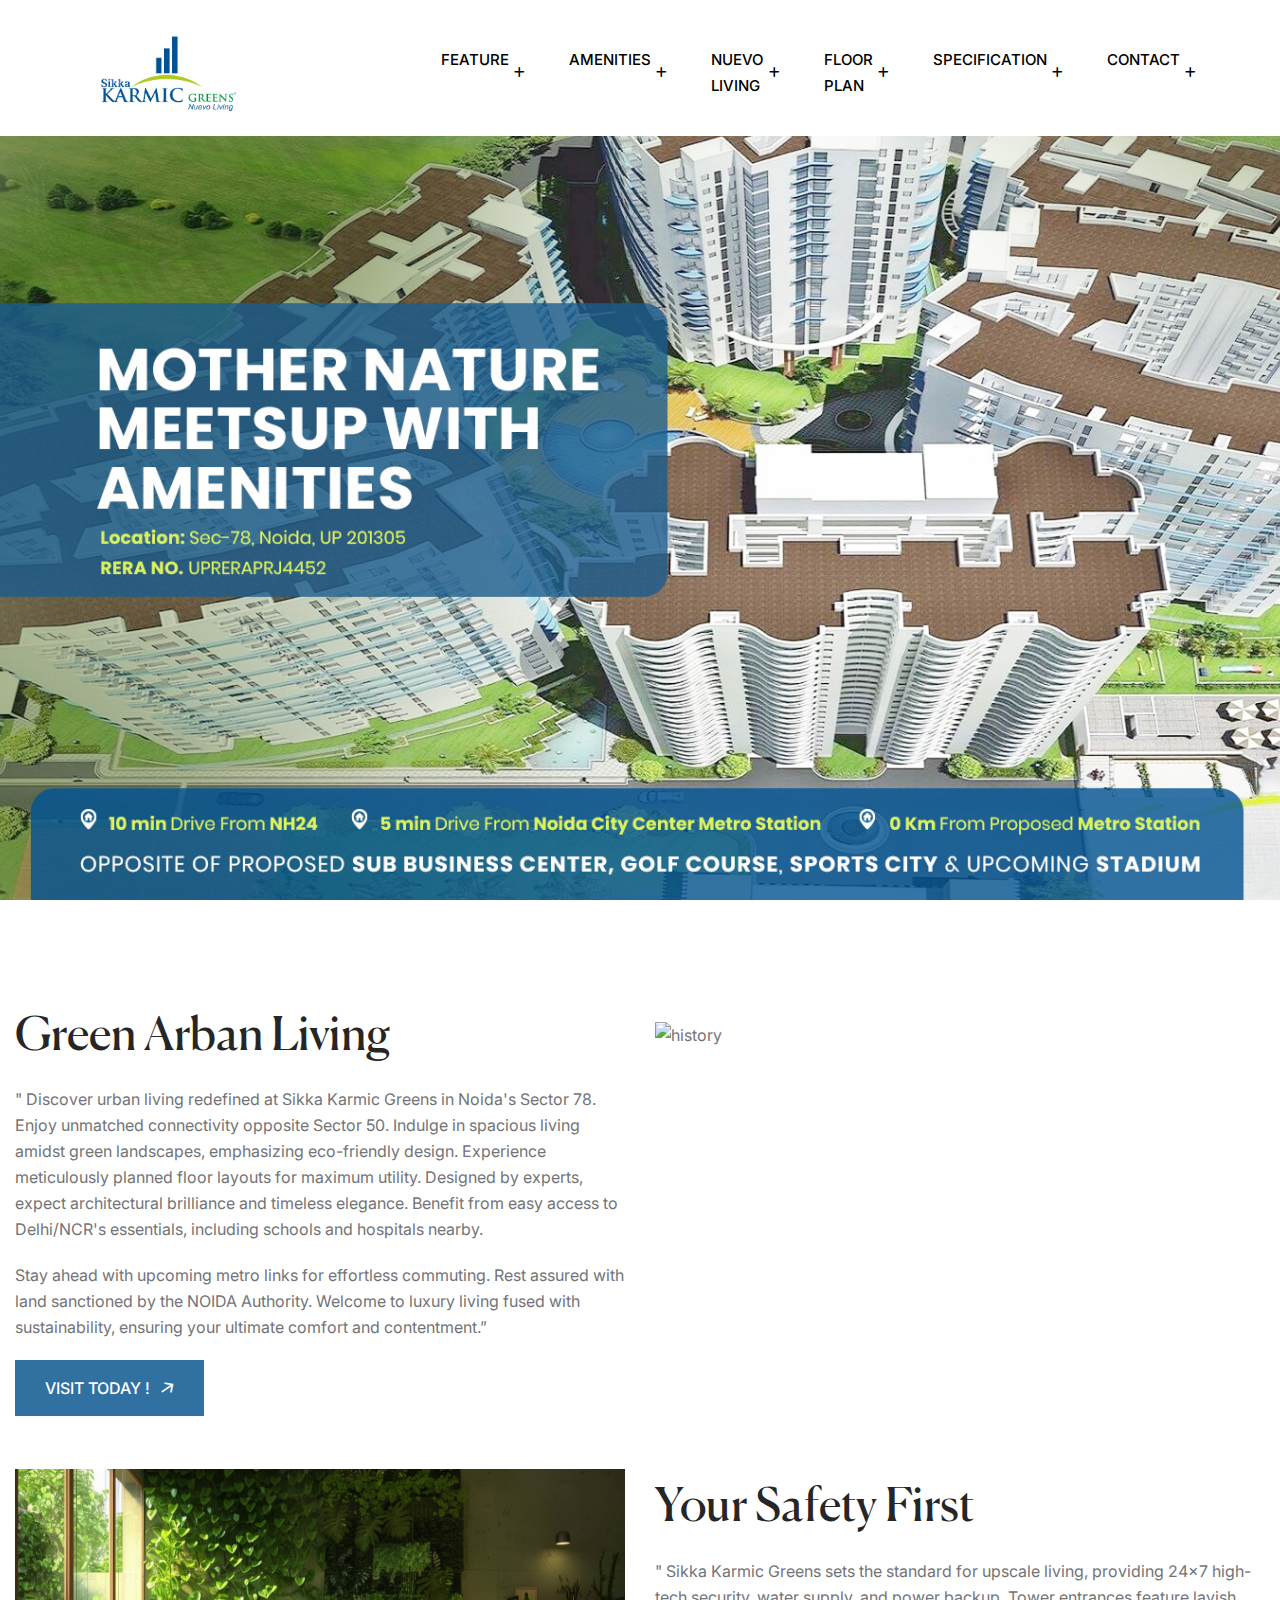
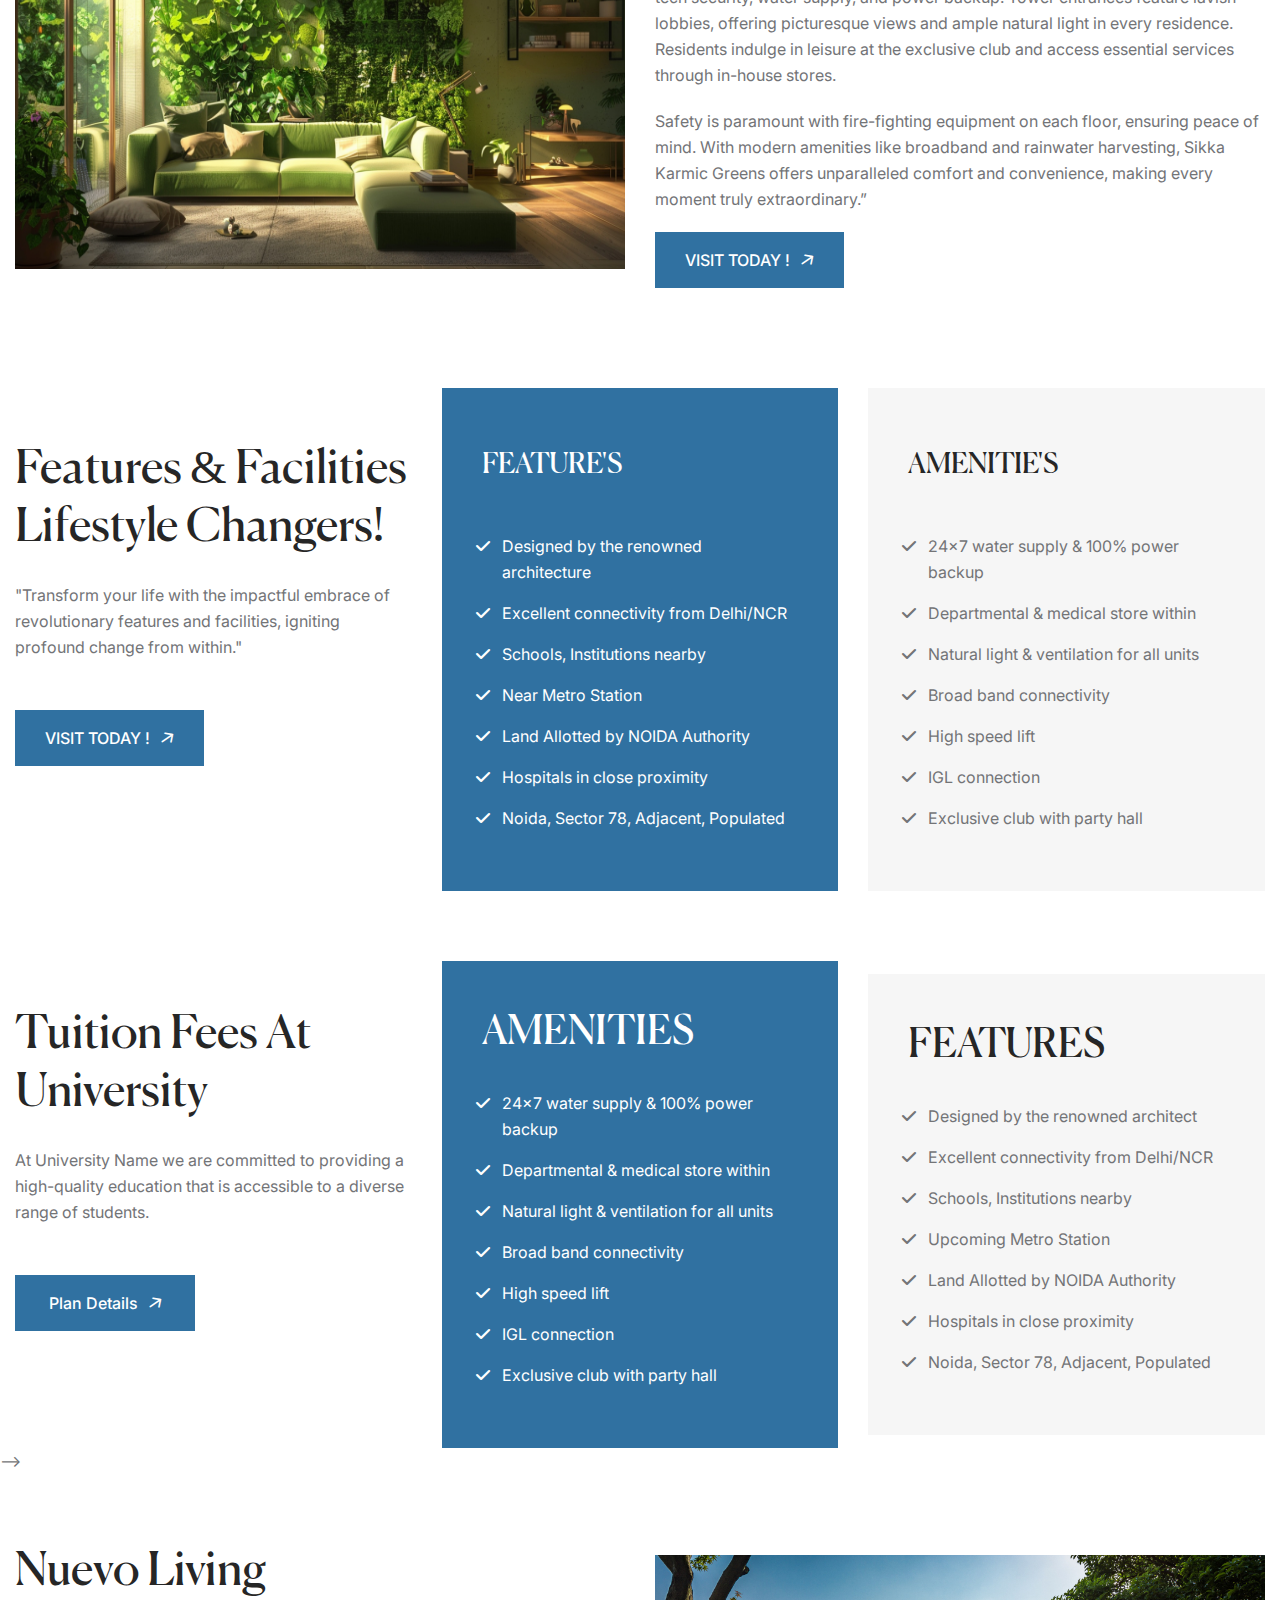
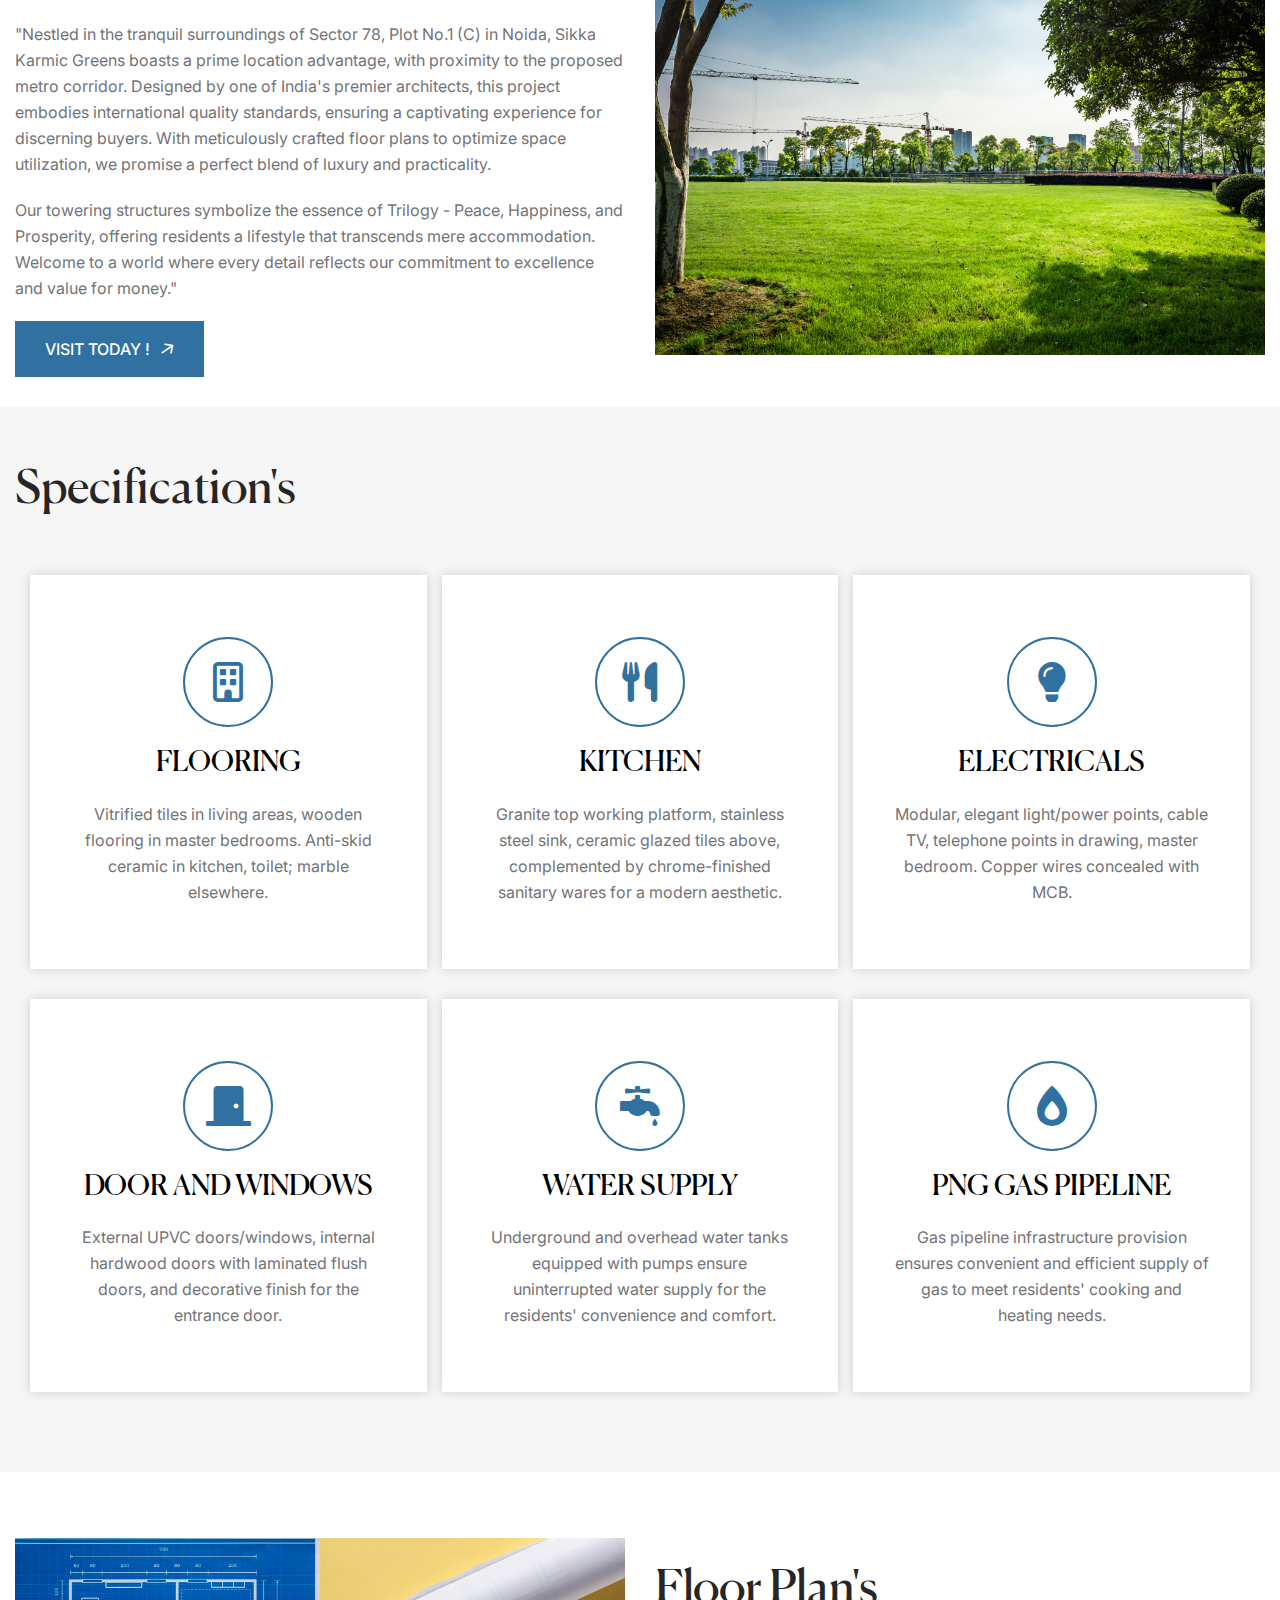
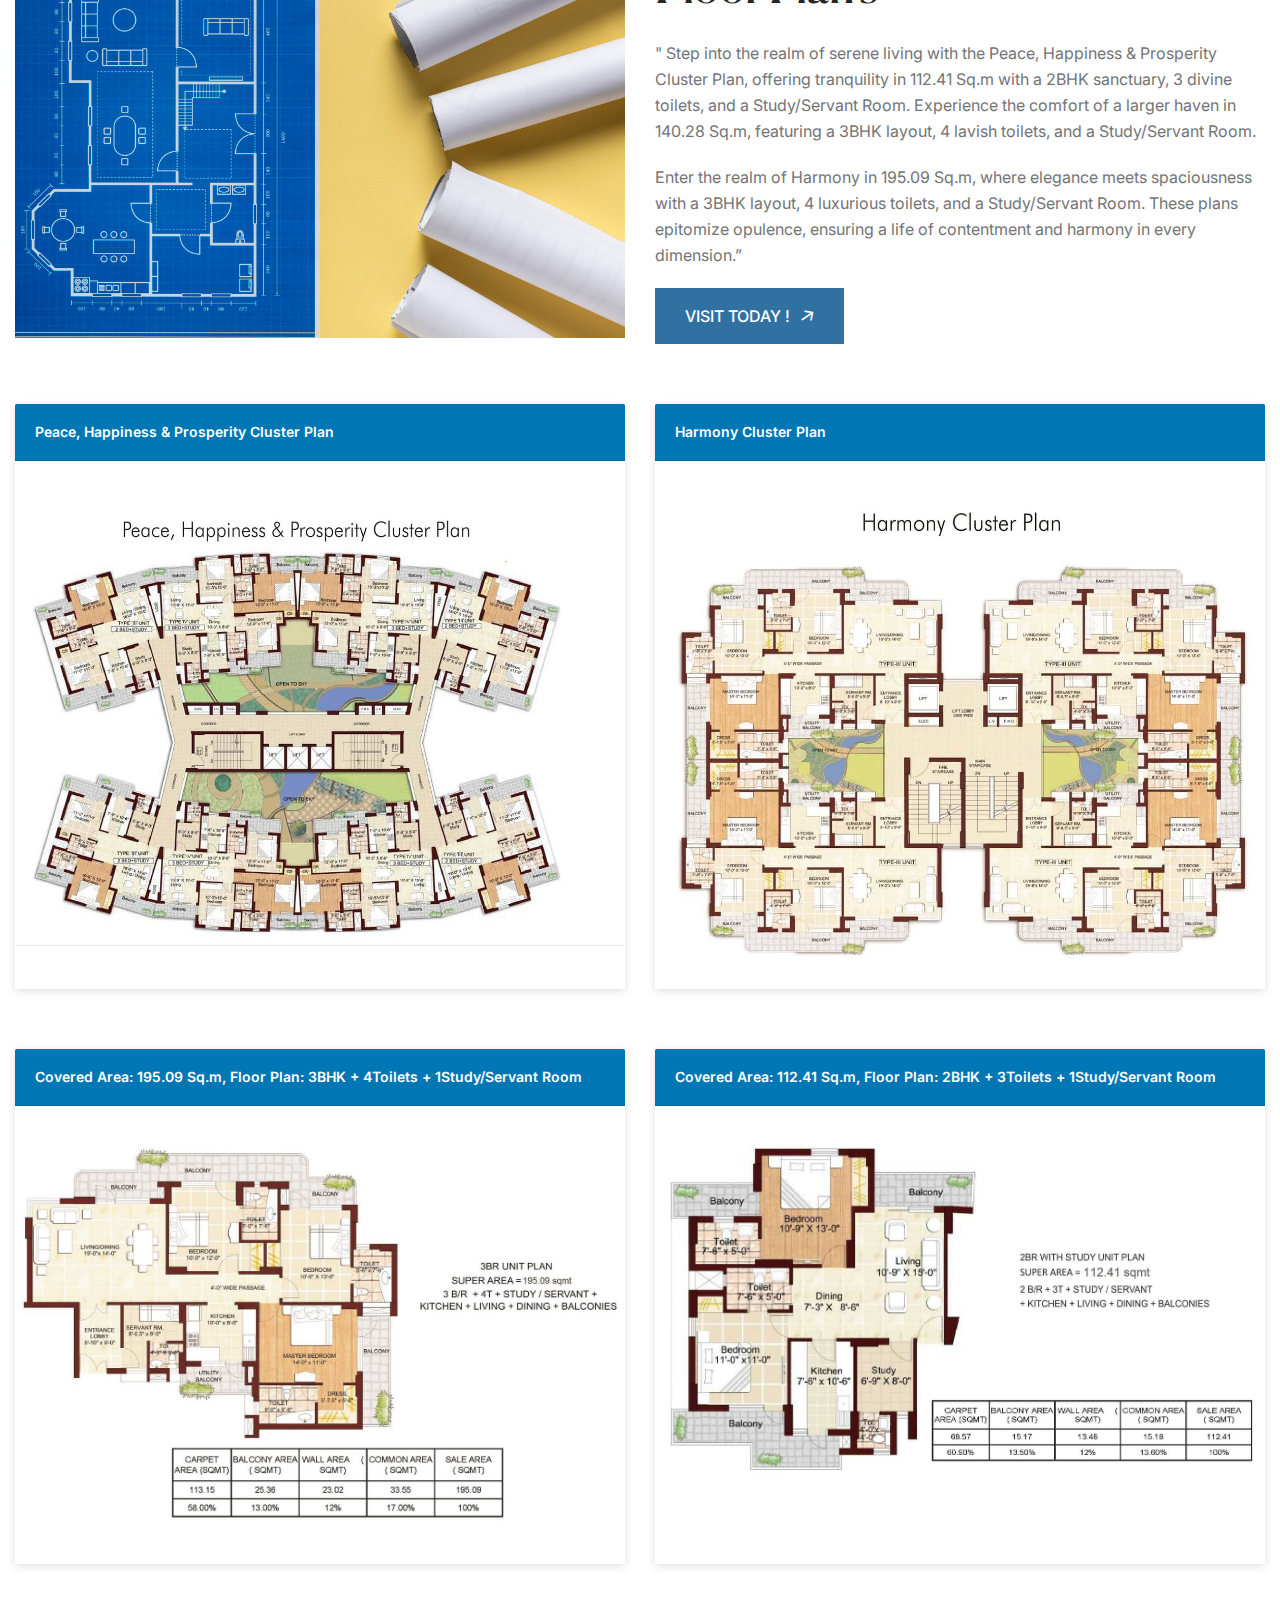
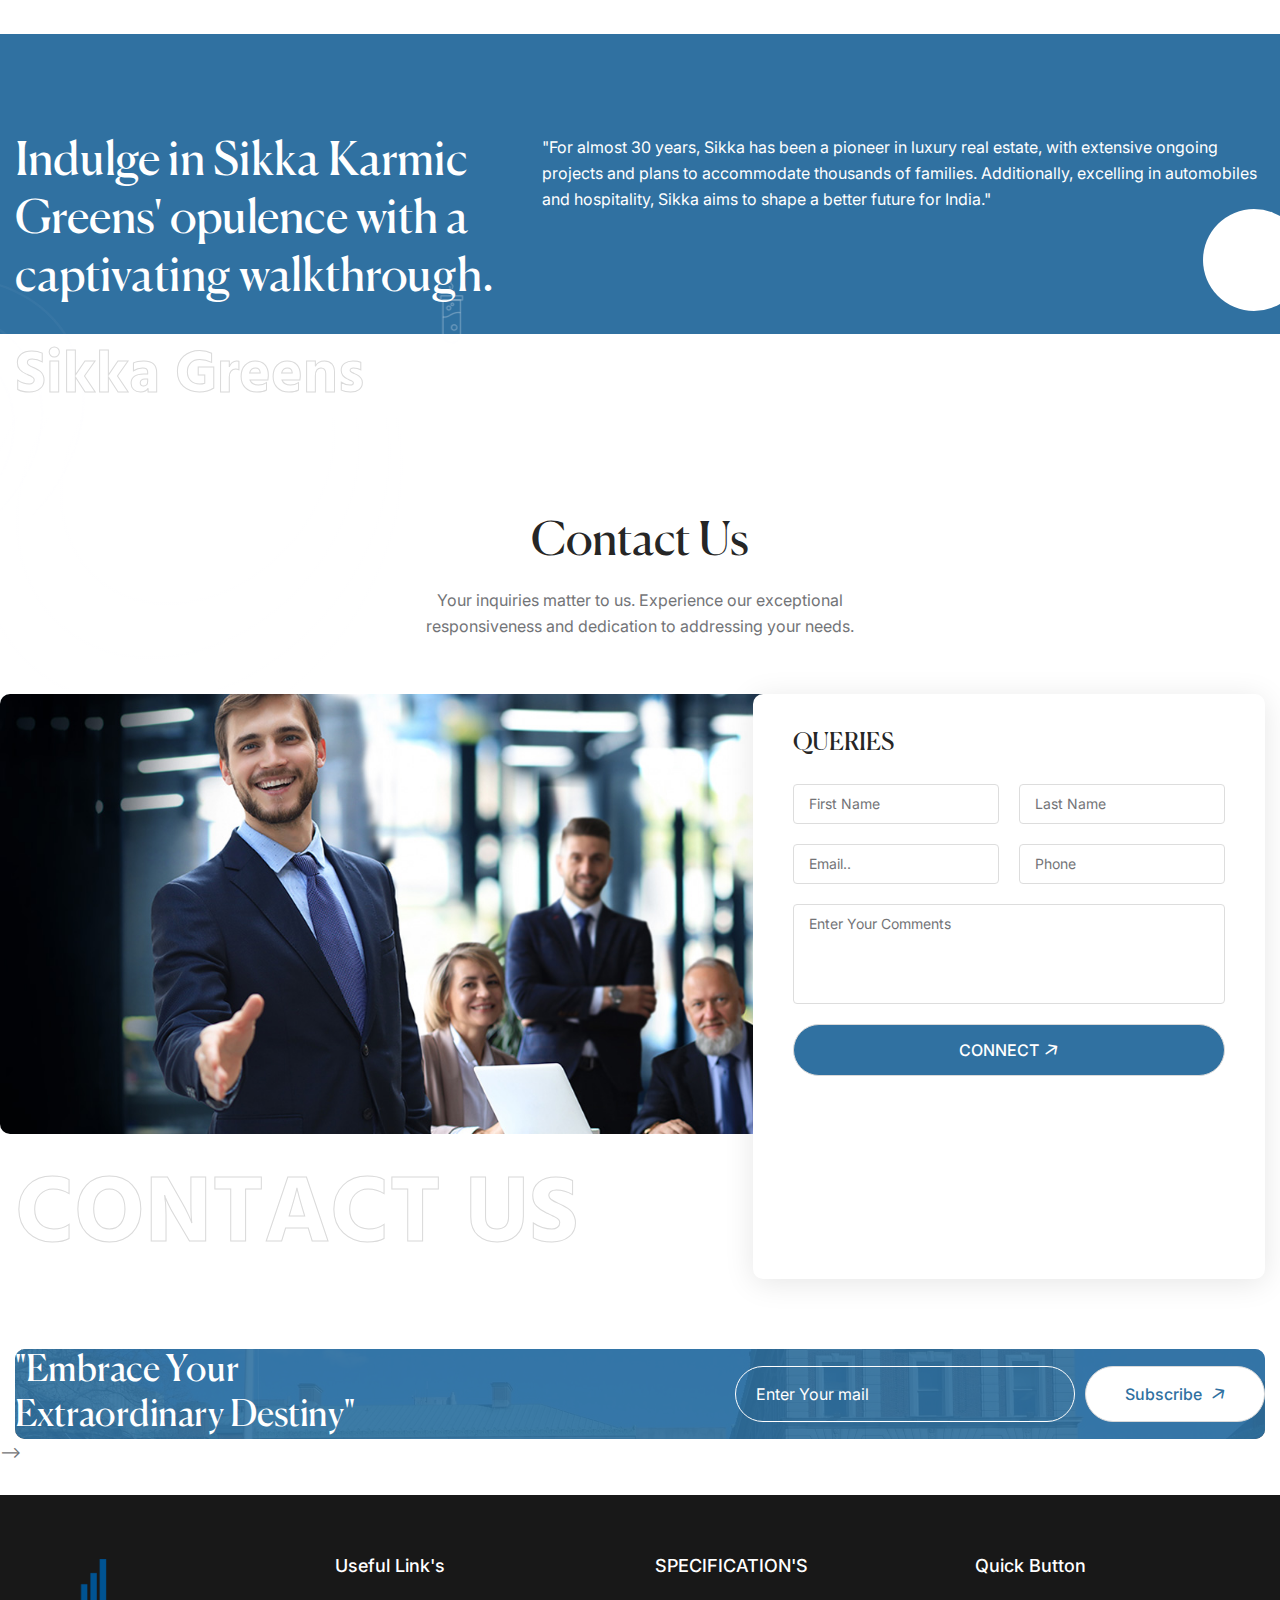
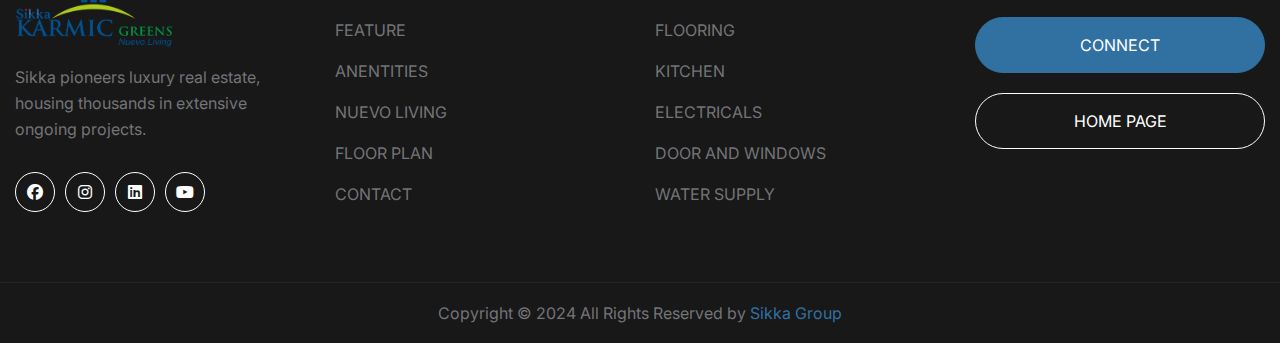
==== index.html @ 8d76ef1c "final" ====
<!DOCTYPE html>
<html lang="en">

<head>
    <meta charset="UTF-8">
    <meta name="viewport" content="width=device-width, initial-scale=1.0">
    <title>Sikka Karmic Group</title>
    <link rel="shortcut icon" type="image/x-icon" href="assets/logo-karmic1-V2.png">
    <!-- animate css -->
    <link rel="stylesheet" href="assets/css/plugins/animate.min.css">
    <!-- fontawesome 6.4.2 -->
    <link rel="stylesheet" href="assets/css/plugins/fontawesome.min.css">
    <!-- bootstrap min css -->
    <link rel="stylesheet" href="assets/css/vendor/bootstrap.min.css">
    <!-- swiper Css 10.2.0 -->
    <link rel="stylesheet" href="assets/css/plugins/swiper.min.css">
    <!-- Bootstrap 5.0.2 -->
    <link rel="stylesheet" href="assets/css/vendor/magnific-popup.css">
    <!-- metismenu scss -->
    <link rel="stylesheet" href="assets/css/vendor/metismenu.css">
    <!-- nice select js -->
    <link rel="stylesheet" href="assets/css/plugins/nice-select.css">
    <link rel="stylesheet" href="assets/css/plugins/jquery-ui.css">
    <!-- custom style css -->
    <link rel="stylesheet" href="assets/css/style.css">
    <link rel="stylesheet" href="https://cdnjs.cloudflare.com/ajax/libs/animate.css/4.1.1/animate.min.css" />
    <script type="text/javascript" src="https://cdn.jsdelivr.net/npm/@emailjs/browser@4/dist/email.min.js">
    </script>
    <script src="https://cdn.emailjs.com/dist/email.min.js"></script>
    <link rel="stylesheet" href="https://cdnjs.cloudflare.com/ajax/libs/font-awesome/5.15.2/css/all.min.css">
</head>

<body class="page">

    <!-- header area start -->
    <header class="header header__sticky v__1">

        <div class="container-fluid">
            <div class="row">
                <div class="col-xl-12">
                    <div class="header__wrapper">
                        <div class="header__logo">
                            <a href="index.html" class="header__logo--link">
                                <img src="assets/logo-karmic1-V2.png" class="navbimages" alt="">
                            </a>
                        </div>
                        <div class="header__menu">
                            <div class="navigation">
                                <nav class="navigation__menu">
                                    <ul>

                                        <li class="navigation__menu--item has-child has-arrow">
                                            <a href="#Feature" class="navigation__menu--item__link">FEATURE</a>

                                        </li>
                                        <li class="navigation__menu--item has-child has-arrow">
                                            <a href="#AMENITIES" class="navigation__menu--item__link">AMENITIES</a>

                                        </li>
                                        <li class="navigation__menu--item has-child has-arrow">
                                            <a href="#NUEVO" class="navigation__menu--item__link">NUEVO LIVING</a>

                                        </li>
                                        <li class="navigation__menu--item has-child has-arrow">
                                            <a href="#Floor" class="navigation__menu--item__link">FLOOR PLAN</a>

                                        </li>
                                        <li class="navigation__menu--item has-child has-arrow">
                                            <a href="#SPECIFICATION"
                                                class="navigation__menu--item__link">SPECIFICATION</a>

                                        </li>

                                        <li class="navigation__menu--item  has-child has-arrow">
                                            <a href="#contact" class="navigation__menu--item__link">CONTACT</a>
                                        </li>
                                    </ul>
                                </nav>
                            </div>
                        </div>
                        <div class="header__right">
                            <div class="header__right--item">
                                <div id="menu-btn" class="menu__trigger">
                                    <img src="assets/icon/bar__line.svg" alt="bar">
                                </div>
                            </div>
                        </div>
                    </div>
                </div>
            </div>
        </div>
    </header>

    <div class="banner_image">

    </div>
    <div class="banner_imagemobile">

    </div>


    <div class="rts-history mt-5 pt-5 " id="Feature">
        <div class="container">
            <div class="row g-5 mt-5 histru justify-content-md-center justify-content-start align-items-center">
                <div class="col-lg-6 col-md-11">
                    <div class="rts-history-section">
                        <h2 class="rts__section--title  mb--20 gsy"> Green Arban Living</h2>
                        <p>
                            "
                            Discover urban living redefined at Sikka Karmic Greens in Noida's Sector 78. Enjoy unmatched
                            connectivity opposite Sector 50. Indulge in spacious living amidst green landscapes,
                            emphasizing eco-friendly design. Experience meticulously planned floor layouts for maximum
                            utility. Designed by experts, expect architectural brilliance and timeless elegance. Benefit
                            from easy access to Delhi/NCR's essentials, including schools and hospitals nearby.

                            <span class="d-block mb--20"></span>
                            Stay ahead with upcoming metro links for effortless commuting. Rest assured with land
                            sanctioned by the NOIDA Authority. Welcome to luxury living fused with sustainability,
                            ensuring your ultimate comfort and contentment.”
                        </p>
                        <div class=" plunow"><a href="#contact" class="snch rts-theme-btn btn-arrow">VISIT TODAY !
                                <span><i class="fa-regular fa-arrow-right"></i></span>
                            </a>
                        </div>
                    </div>
                </div>
                <div class="col-lg-6 col-md-11">
                    <div class="rts-history-image">
                        <img src="assets/eco-city.jpg" alt="history">
                    </div>

                </div>
            </div>
        </div>
    </div>


    <div class="rts-history mt-5" id="AMENITIES">
        <div class="container">
            <div class="row g-5 justify-content-md-center justify-content-start align-items-center">
                <div class="col-lg-6 col-md-11">
                    <div class="rts-history-image">
                        <img src="assets/green-eco.jpg" alt="history">
                    </div>
                </div>
                <div class="col-lg-6 col-md-11">
                    <div class="rts-history-section">
                        <h2 class="rts__section--title  mb--20 mt-5">Your Safety First</h2>
                        <p>
                            "
                            Sikka Karmic Greens sets the standard for upscale living, providing 24x7 high-tech security,
                            water supply, and power backup. Tower entrances feature lavish lobbies, offering picturesque
                            views and ample natural light in every residence. Residents indulge in leisure at the
                            exclusive club and access essential services through in-house stores.
                            <span class="d-block mb--20"></span>
                            Safety is paramount with fire-fighting equipment on each floor, ensuring peace of mind. With
                            modern amenities like broadband and rainwater harvesting, Sikka Karmic Greens offers
                            unparalleled comfort and convenience, making every moment truly extraordinary.”
                        </p>
                        <div class=" plunow"><a href="#contact" class="snch rts-theme-btn btn-arrow">VISIT TODAY !
                                <span><i class="fa-regular fa-arrow-right"></i></span>
                            </a>
                        </div>
                    </div>
                </div>
            </div>
        </div>
    </div>



    <section class="tution rts-section-padding mt-5">
        <div class="container">
            <div class="row align-items-center g-5">
                <div class="col-lg-4">
                    <div class="rts__section--wrapper v__7">
                        <h2 class="rts__section--title">Features & Facilities
                            Lifestyle Changers!
                        </h2>
                        <p class="rts__section--description">
                            "Transform your life with the impactful embrace of revolutionary features and facilities,
                            igniting profound change from within."
                        </p>
                        <a href="#contact" class="rts-theme-btn btn-arrow">VISIT TODAY !
                            <span><i class="fa-regular fa-arrow-right"></i></span>
                        </a>
                    </div>
                </div>
                <div class="col-lg-4 col-md-6">
                    <div class="tution__single--box v__1">
                        <h5 class="tution__single--box--title">FEATURE'S</h5>
                        <ul class="tution__single--box--feature">
                            <li>

                                <span>Designed by the renowned architecture</span>
                            </li>
                            <li>
                                <span>Excellent connectivity from Delhi/NCR</span>
                            </li>
                            <li>

                                <span> Schools, Institutions nearby</span>
                            </li>
                            <li>

                                <span>Near Metro Station</span>
                            </li>
                            <li>

                                <span>Land Allotted by NOIDA Authority</span>
                            </li>
                            <li>

                                <span>Hospitals in close proximity</span>
                            </li>
                            <li>

                                <span> Noida, Sector 78, Adjacent, Populated</span>
                            </li>

                        </ul>

                    </div>
                </div>
                <div class="col-lg-4 col-md-6">
                    <div class="tution__single--box">
                        <h5 class="tution__single--box--title">AMENITIE'S</h5>
                        <ul class="tution__single--box--feature">
                            <li>

                                <span>24x7 water supply & 100% power backup</span>
                            </li>
                            <li>

                                <span>Departmental & medical store within</span>
                            </li>
                            <li>

                                <span>Natural light & ventilation for all units</span>
                            </li>
                            <li>

                                <span>Broad band connectivity</span>
                            </li>
                            <li>

                                <span> High speed lift</span>
                            </li>
                            <li>

                                <span> IGL connection</span>
                            </li>
                            <li>

                                <span> Exclusive club with party hall</span>
                            </li>
                        </ul>


                    </div>
                </div>
            </div>
        </div>
    </section>


    <div class="container">
        <div class="row align-items-center g-5">
            <div class="col-lg-4">
                <div class="rts__section--wrapper v__7">
                    <h2 class="rts__section--title">Tuition Fees at
                         University</h2>
                    <p class="rts__section--description">
                        At  University Name we are committed to providing a high-quality education that is
                        accessible to a diverse range of students.
                    </p>
                    <a href="tution-fee.html" class="rts-theme-btn btn-arrow">Plan Details
                        <span><i class="fa-regular fa-arrow-right"></i></span>
                    </a>
                </div>
            </div>
            <div class="col-lg-4 col-md-6">
                <div class="tution__single--box v__1">
                    <h3 class="rts__section--title text-white">AMENITIES</h3>
                    <ul class="tution__single--box--feature mt-5">
                        <li>

                            <span>24x7 water supply & 100% power backup</span>
                        </li>
                        <li>

                            <span>Departmental & medical store within</span>
                        </li>
                        <li>

                            <span>Natural light & ventilation for all units</span>
                        </li>
                        <li>

                            <span>Broad band connectivity</span>
                        </li>
                        <li>

                            <span> High speed lift</span>
                        </li>
                        <li>

                            <span> IGL connection</span>
                        </li>
                        <li>

                            <span> Exclusive club with party hall</span>
                        </li>
                    </ul>

                </div>
            </div>
            <div class="col-lg-4 col-md-6 ">
                <div class="tution__single--box ">
                    <h3 class="rts__section--title">FEATURES</h3>
                    <ul class="tution__single--box--feature mt-5">
                        <li>

                            <span>Designed by the renowned architect</span>
                        </li>
                        <li>
                            <span>Excellent connectivity from Delhi/NCR</span>
                        </li>
                        <li>

                            <span> Schools, Institutions nearby</span>
                        </li>
                        <li>

                            <span>Upcoming Metro Station</span>
                        </li>
                        <li>

                            <span>Land Allotted by NOIDA Authority</span>
                        </li>
                        <li>

                            <span>Hospitals in close proximity</span>
                        </li>
                        <li>

                            <span> Noida, Sector 78, Adjacent, Populated</span>
                        </li>

                    </ul>
                </div>
            </div>
        </div>
    </div>
    </section> -->

    <div class="rts-history mb-5 mt-5" id="NUEVO">
        <div class="container">
            <div class="row g-5 justify-content-md-center justify-content-start align-items-center huas mt-5">
                <div class="col-lg-6 col-md-11">
                    <div class="rts-history-section">
                        <h2 class="rts__section--title mb--20 mt-3"> Nuevo Living</h2>
                        <p>
                            "Nestled in the tranquil surroundings of Sector 78, Plot No.1 (C) in Noida, Sikka Karmic
                            Greens boasts a prime location advantage, with proximity to the proposed metro corridor.
                            Designed by one of India's premier architects, this project embodies international quality
                            standards, ensuring a captivating experience for discerning buyers. With meticulously
                            crafted floor plans to optimize space utilization, we promise a perfect blend of luxury and
                            practicality.
                            <span class="d-block mb--20"></span>
                            Our towering structures symbolize the essence of Trilogy - Peace, Happiness, and Prosperity,
                            offering residents a lifestyle that transcends mere accommodation. Welcome to a world where
                            every detail reflects our commitment to excellence and value for money."
                        </p>
                        <div class=" plunow"><a href="#contact" class="snch rts-theme-btn btn-arrow">VISIT TODAY !
                                <span><i class="fa-regular fa-arrow-right"></i></span>
                            </a>
                        </div>
                    </div>
                </div>
                <div class="col-lg-6 col-md-11">
                    <div class="rts-history-image">
                        <img src="assets/3347.jpg" alt="history">
                    </div>

                </div>
            </div>
        </div>
    </div>



    <section class="rts__section rts__light rtes-section-padding mt-5" id="SPECIFICATION">
        <div class="container">
            <div class="row">
                <div class="rts__section--wrapper">
                    <h2 class="rts__section--title">Specification's</h2>
                    <div class="rts__section--link">

                    </div>
                </div>
            </div>
            <section class="we-offer-area text-center bg-gray  ">
                <div class="container">
                    <div class="row our-offer-items less-carousel ">
                        <!-- Single Item -->
                        <div class="col-md-4 col-sm-6 equal-height">
                            <div class="itemmeid">
                                <i class="fa-regular fa-building"></i>
                                <h4 class="">FLOORING </h4>
                                <p>
                                    Vitrified tiles in living areas, wooden flooring in master bedrooms. Anti-skid
                                    ceramic in kitchen, toilet; marble elsewhere.
                                </p>
                            </div>
                        </div>
                        <!-- End Single Item -->

                        <!-- Single Item -->
                        <div class="col-md-4 col-sm-6 equal-height">
                            <div class="itemmeid">
                                <i class="fa-solid fa-utensils"></i>
                                <h4 class="">KITCHEN </h4>
                                <p>
                                    Granite top working platform, stainless steel sink, ceramic glazed tiles above,
                                    complemented by chrome-finished sanitary wares for a modern aesthetic.
                                </p>
                            </div>
                        </div>
                        <!-- End Single Item -->

                        <!-- Single Item -->
                        <div class="col-md-4 col-sm-6 equal-height">
                            <div class="itemmeid">
                                <i class="fa-solid fa-lightbulb"></i>
                                <h4 class="">ELECTRICALS</h4>
                                <p>
                                    Modular, elegant light/power points, cable TV, telephone points in drawing,
                                    master
                                    bedroom. Copper wires concealed with MCB.
                                </p>
                            </div>
                        </div>
                        <!-- End Single Item -->

                        <!-- Single Item -->
                        <div class="col-md-4 col-sm-6 equal-height">
                            <div class="itemmeid">
                                <i class="fa-solid fa-door-closed"></i>
                                <h4 class="">DOOR AND WINDOWS </h4>
                                <p>
                                    External UPVC doors/windows, internal hardwood doors with laminated flush doors,
                                    and
                                    decorative finish for the entrance door.
                                </p>
                            </div>
                        </div>
                        <!-- End Single Item -->

                        <!-- Single Item -->
                        <div class="col-md-4 col-sm-6 equal-height">
                            <div class="itemmeid">
                                <i class="fa-solid fa-faucet-drip"></i>
                                <h4 class="">WATER SUPPLY </h4>
                                <p>
                                    Underground and overhead water tanks equipped with pumps ensure uninterrupted
                                    water
                                    supply for the residents' convenience and comfort.
                                </p>
                            </div>
                        </div>
                        <!-- End Single Item -->

                        <!-- Single Item -->
                        <div class="col-md-4 col-sm-6 equal-height">
                            <div class="itemmeid">
                                <i class="fa-solid fa-fire-flame-simple"></i>
                                <h4 class="">PNG GAS PIPELINE</h4>
                                <p>
                                    Gas pipeline infrastructure provision ensures convenient and efficient supply of
                                    gas
                                    to meet residents' cooking and heating needs.
                                </p>
                            </div>
                        </div>

                        <!-- End Single Item -->
                    </div>
                </div>
            </section>
        </div>
    </section>

    <!-- dummy -->
    <div class="rts-history mt-5" id="Floor">
        <div class="container">
            <div class="row g-5 justify-content-md-center justify-content-start align-items-center mt-3">
                <div class="col-lg-6 col-md-11">
                    <div class="rts-history-image">
                        <img src="assets/2148540119.jpg" alt="history">
                    </div>
                </div>
                <div class="col-lg-6 col-md-11">
                    <div class="rts-history-section">
                        <h2 class="rts__section--title  mb--20 mt-5">Floor Plan's</h2>
                        <p>
                            "
                            Step into the realm of serene living with the Peace, Happiness & Prosperity Cluster Plan,
                            offering tranquility in 112.41 Sq.m with a 2BHK sanctuary, 3 divine toilets, and a
                            Study/Servant Room. Experience the comfort of a larger haven in 140.28 Sq.m, featuring a
                            3BHK layout, 4 lavish toilets, and a Study/Servant Room.
                            <span class="d-block mb--20"></span>
                            Enter the realm of Harmony in 195.09 Sq.m, where elegance meets spaciousness with a 3BHK
                            layout, 4 luxurious toilets, and a Study/Servant Room. These plans epitomize opulence,
                            ensuring a life of contentment and harmony in every dimension.”
                        </p>
                        <div class=" plunow"><a href="#contact" class="snch rts-theme-btn btn-arrow">VISIT TODAY !
                                <span><i class="fa-regular fa-arrow-right"></i></span>
                            </a>
                        </div>
                    </div>
                </div>
            </div>
        </div>
    </div>
    <div class="rts-history mt-5" id="Floor">
        <div class="container">
            <div class="row g-5 mt-5">
                <div class="col-lg-6 col-md-11 ">

                    <div class="rts-history-image11 hujikl">
                        <div class="card-header">
                            <p class="pece">Peace, Happiness & Prosperity
                                Cluster
                                Plan</p>
                        </div>
                        <div style="display: flex;align-items: center;justify-content: center;" class="mt-5">

                            <img src="assets/karmic-t1.jpg" alt="history" class="">
                        </div>
                    </div>


                </div>
                <div class="col-lg-6 col-md-11 mt-5">
                    <div class="rts-history-image11 hujikl">
                        <div class="card-header">

                            <p class="pece">Harmony Cluster Plan</p>
                        </div>
                        <div style="display: flex;align-items: center;justify-content: center;" class="mt-5">
                            <img src="assets/karmic-t4.jpg" alt="history">
                        </div>
                    </div>
                </div>
            </div>
        </div>
    </div>
    <div class="rts-history mt-5" id="Floor">
        <div class="container">
            <div class="row g-5 mt-5 ">
                <div class="col-lg-6 col-md-11">
                    <div class="rts-history-image11 hujiklo ">
                        <div class="card-header">

                            <p class="pece">
                                Covered Area: 195.09 Sq.m, Floor Plan:
                                3BHK + 4Toilets + 1Study/Servant Room
                            </p>
                        </div>
                        <div style="display: flex;align-items: center;justify-content: center;" class="mt-5">
                            <img src="assets/karmic-t5.jpg" alt="history" class="">
                        </div>
                    </div>
                </div>
                <div class="col-lg-6 col-md-11">
                    <div class="rts-history-image11 hujiklo ">
                        <div class="card-header">

                            <p class="pece"> Covered Area: 112.41 Sq.m, Floor Plan:
                                2BHK + 3Toilets +
                                1Study/Servant Room</p>
                        </div>
                        <div style="display: flex;align-items: center;justify-content: center;" class="mt-5">
                            <img src="assets/karmic-t2.jpg" alt="history" class="">
                        </div>
                    </div>
                </div>
            </div>
        </div>
    </div>



    <!-- dummyend -->


    <!-- program -->


    <section class="rts__section  rtes-section-padding ">
        <div class="rts-campus pt--100 rts-campus-bg mobile-padding moving">
            <div class="container">
                <div class="row justify-content-sm-center justify-content-lg-start">
                    <div class="col-lg-6 col-xl-5 col-md-10 col-sm-11">
                        <div class="rts-left-section">
                            <h2 class="section-title rt-white mb--55">
                                Indulge in Sikka Karmic Greens' opulence with a captivating walkthrough.
                            </h2>


                        </div>
                    </div>
                    <div class="col-lg-6 col-xl-7 col-md-10 col-sm-11">
                        <div class="rts-right-section rt-relative">
                            <p class="rt-white mb--40">"For almost 30 years, Sikka has been a pioneer in luxury real
                                estate, with extensive ongoing projects and plans to accommodate thousands of
                                families.
                                Additionally, excelling in automobiles and hospitality, Sikka aims to shape a better
                                future for India."</p>
                            <video autoplay muted loop playsinline class="rounders
                      
                    ">
                                <source
                                    src="assets/657-sikka-karmic-greens-sector-78-noida-central-noida-uttar-pradesh-india-20240307113630.mp4"
                                    type="video/mp4">
                            </video>
                            <div class="rts-round-shape"></div>
                        </div>
                    </div>
                </div>
                <div class="bottom-text rt-clip-text">Sikka Greens</div>
                <div class="rt-shape">
                    <img class="rt-shape__1" data-speed="0.04" src="assets/feature/shape/01.png" alt="">
                    <img class="shape rt-shape__2" data-speed="0.04" src="assets/feature/shape/02.png" alt=""
                        style="transform: matrix(1, 0, 0, 1, -8.3, 7.02);">
                    <img class="shape rt-shape__3" data-speed="0.04" src="assets/feature/shape/03.png" alt=""
                        style="transform: matrix(1, 0, 0, 1, -8.3, 7.02);">
                    <img class="shape rt-shape__4" data-speed="0.04" src="assets/feature/shape/04.png" alt=""
                        style="transform: matrix(1, 0, 0, 1, -8.3, 7.02);">
                </div>
            </div>
        </div>
    </section>
    <!-- student feedback -->

    <!-- student feedback end -->
    <!-- apply start -->
    <section class="rts-application-area moving rts-section-padding v_1" id="contact">
        <div class="container">
            <div class="row justify-content-center">
                <div class="col-sm-12">
                    <div class="rts__section--wrapper v__9">
                        <h2 class="rts__section--title">Contact Us</h2>
                        <p class="rts__section--description">Your inquiries matter to us. Experience our exceptional
                            responsiveness and dedication to addressing your needs.</p>
                    </div>
                </div>
            </div>
            <!-- application form -->
            <div class="row justify-content-md-center">
                <div class="col-md-11 col-lg-6 col-xl-7">
                    <div class="rts-admission-form-image">
                        <img src="assets/cll.jpg" alt="">
                    </div>
                    <div class="rts-section-big-text">
                        CONTACT US
                    </div>
                </div>
                <div class="col-md-11 col-lg-6 col-xl-5">
                    <div class="rts-application-form">
                        <div class="rts-application-form-content">
                            <h5 class="rts__section--title  mb--25 appis">QUERIES</h5>
                            <form id="emailForm" onsubmit="sendCase(); return false;" class="rts-form">
                                <div class="rts-input rt-flex">
                                    <div class="single-input">
                                        <input type="text" id="firstname" name="firstname" placeholder="First Name">

                                    </div>
                                    <div class="single-input">
                                        <input type="text" id="lastname" name="lastname" placeholder="Last Name">

                                    </div>
                                </div>
                                <div class="rts-input rt-flex">
                                    <div class="single-input">
                                        <input type="email" name="email" id="email" placeholder="Email..">

                                    </div>
                                    <div class="single-input">
                                        <input type="number" id="mobile" name="mobile" maxlength="10"
                                            placeholder="Phone">

                                    </div>
                                </div>

                                <div class="rts-input w-full">
                                    <div class="single-input">
                                        <textarea name="msg" id="message" placeholder="Enter Your Comments"></textarea>

                                    </div>
                                </div>
                                <div class="text-center">
                                    <button onclick="sendCase()" type="submit"
                                        class="rts-theme-btn rts-nbg-btn btn-arrow v2 full-btn">CONNECT <span><i
                                                class="fa-sharp fa-regular fa-arrow-right"></i></span></button>
                                </div>
                            </form>
                        </div>
                    </div>
                </div>
            </div>
            <div class="rt-shape">
                <img src="assets/images/feature/shape/01.svg" data-speed="0.04" alt="shape" class="rt-shape__1">
                <img src="assets/images/feature/shape/02.svg" data-speed="0.04" alt="shape" class="shape rt-shape__2">
                <img src="assets/images/feature/shape/03.svg" data-speed="0.04" alt="shape" class="shape rt-shape__3">
                <img src="assets/images/feature/shape/04.svg" data-speed="0.04" alt="shape" class="shape rt-shape__4">
                <img src="assets/images/feature/shape/05.svg" data-speed="0.04" alt="shape" class="shape rt-shape__5">
            </div>
        </div>
    </section>
    <!-- apply end -->

    <div class="container">
        <div class="row">
            <div class="col-12">
                <div class="rts-newsletter-box" style="background-image: url(assets/images/newsletter/bg-1.jpg);">
                    <div class="rts-newsletter-box-content">
                        <h4 class="newsletter-title">"Embrace Your Extraordinary Destiny"
                        </h4>
                        <div class="newsletter-form w-530">
                            <form action="#">
                                <input type="email" name="subscription" id="subscription" placeholder="Enter Your mail"
                                    required="">
                                <button type="submit" class="rts-nbg-btn btn-arrow">Subscribe <span><i
                                            class="fa-sharp fa-regular fa-arrow-right"></i></span></button>
                            </form>
                        </div>
                    </div>
                </div>
            </div>
        </div>
    </div>
    </div> -->
    <!-- footer -->
    <footer class="footer v__1 mt-5">
        <div class="container">
            <div class="row g-5">
                <div class="col-lg-3 col-md-6 col-sm-6">
                    <div class="footer__widget">
                        <div class="footer__widget--logo">
                            <a href="index.html"><img src="assets/logo-karmic1-V2.png" class="logofooter"
                                    alt="logo"></a>
                        </div>
                        <p class="footer__widget--description ">
                            Sikka pioneers luxury real estate, housing thousands in extensive ongoing projects.
                        </p>
                        <div class="footer__widget--social">
                            <ul class="social">
                                <li class="social__link"><a href="https://www.facebook.com/vitsincorealtech/"><i
                                            class="fa-brands fa-facebook"></i></a></li>
                                <li class="social__link"><a
                                        href="https://www.instagram.com/vitsincorealtech/?utm_source=ig_web_button_share_sheet&igsh=ZDNlZDc0MzIxNw%3D%3D"><i
                                            class="fa-brands fa-instagram"></i></a></li>
                                <li class="social__link"><a href="#"><i class="fa-brands fa-linkedin"></i></a></li>
                                <li class="social__link"><a href="#"><i class="fa-brands fa-youtube"></i></a></li>
                            </ul>
                        </div>
                    </div>
                </div>
                <div class="col-lg-3 col-md-6 col-sm-6">
                    <div class="footer__widget">
                        <h6 class="footer__widget--title">Useful Link's</h6>
                        <div class="footer__widget--menu">
                            <ul>
                                <li><a href="#Feature">FEATURE</a></li>
                                <li><a href="#AMENITIES">ANENTITIES</a></li>
                                <li><a href="#NUEVO">NUEVO LIVING</a></li>
                                <li><a href="#Floor">FLOOR PLAN</a></li>
                                <li><a href="#contact">CONTACT</a></li>

                            </ul>
                        </div>
                    </div>
                </div>
                <div class="col-lg-3 col-md-6 col-sm-6">
                    <div class="footer__widget">
                        <h6 class="footer__widget--title" id="SPECIFICATION">SPECIFICATION'S</h6>
                        <div class="footer__widget--menu">
                            <ul>
                                <li>
                                <li href="#SPECIFICATION">
                                    <span id="SPECIFICATION">
                                        FLOORING</span>
                                </li>
                                </a>

                                <li>
                                    <a href="#SPECIFICATION">
                                        <span id="SPECIFICATION">

                                            KITCHEN</span>
                                </li>
                                </a>

                                <li>
                                    <a href="#SPECIFICATION">
                                        <span id="SPECIFICATION">
                                            ELECTRICALS</span>
                                </li>
                                </a>

                                <li>
                                    <a href="#SPECIFICATION">
                                        <span id="SPECIFICATION">
                                            DOOR AND WINDOWS</span>
                                </li>
                                </a>

                                <li>
                                    <a href="#SPECIFICATION">
                                        <span id="SPECIFICATION">
                                            WATER SUPPLY</span>
                                </li>
                                </a>

                            </ul>
                        </div>
                    </div>
                </div>
                <div class="col-lg-3 col-md-6 col-sm-6">
                    <div class="footer__widget">
                        <h6 class="footer__widget--title">Quick Button</h6>
                        <div class="footer__widget--button">
                            <a href="#contact" class="cta__button active">CONNECT</a>
                            <a href="index.html" class="cta__button">HOME PAGE</a>
                        </div>
                    </div>
                </div>
            </div>
        </div>
    </footer>
    <!-- footer copyright end -->
    <div class="copyright">
        <div class="container">
            <div class="row">
                <div class="col-sm-12">
                    <div class="copyright__wrapper">
                        <p class="copy">Copyright © 2024 All Rights Reserved by <a href="index.html">Sikka Group</a>
                        </p>
                    </div>
                </div>
            </div>
        </div>
    </div>

    <!-- offcanvase menu -->
    <!-- header style two -->
    <div id="side-bar" class="side-bar">
        <button class="close-icon-menu"><i class="far fa-times"></i></button>

        <div class="inner-main-wrapper-desk">

            <div class="inner-content">

                <div class="offcanvase__banner mt--50">
                    <div class="offcanvase__banner--content">

                    </div>
                </div>

            </div>
        </div>
        <!-- mobile menu area start -->
        <div class="mobile-menu-main">
            <nav class="nav-main mainmenu-nav mt--30">
                <ul class="mainmenu metismenu" id="mobile-menu-active">


                    <li class="has-droupdown">
                        <a href="#FEATURE" class="main">Feature</a>
                    </li>
                    <li class="has-droupdown">
                        <a href="#ANENTITIES" class="main">Amenities</a>
                    </li>


                    <li class="has-droupdown">
                        <a href="#NUEVO" class="main">NUEVO LIVING</a>
                    </li>
                    <li class="has-droupdown">
                        <a href="#Floor" class="main">FLOOR PLAN</a>
                    </li>

                    <li class="has-droupdown">
                        <a href="#SPECIFICATION" class="main">Specification</a>
                    </li>
                    <li class="has-droupdown">
                        <a href="#contact" class="main">Contact</a>
                    </li>
                </ul>
            </nav>

        </div>
        <!-- mobile menu area end -->
    </div>
    <!-- header style two End -->

    <!-- rts backto top start -->
    <div class="progress-wrap">
        <svg class="progress-circle svg-content" width="100%" height="100%" viewBox="-1 -1 102 102">
            <path d="M50,1 a49,49 0 0,1 0,98 a49,49 0 0,1 0,-98"
                style="transition: stroke-dashoffset 10ms linear 0s; stroke-dasharray: 307.919, 307.919; stroke-dashoffset: 307.919;">
            </path>
        </svg>
    </div>
    <!-- rts back to top end -->
    <div id="anywhere-home" class="">
    </div>


    <!-- scripts -->
    <!-- jquery js -->
    <script src="assets/js/vendor/jquery.min.js"></script>
    <!-- bootstrap 5.0.2 -->
    <script src="assets/js/plugins/bootstrap.min.js"></script>
    <!-- jquery ui js -->
    <script src="assets/js/vendor/jquery-ui.js"></script>
    <!-- wow js -->
    <script src="assets/js/vendor/waw.js"></script>
    <!-- mobile menu -->
    <script src="assets/js/vendor/metismenu.js"></script>
    <!-- magnific popup -->
    <script src="assets/js/vendor/magnifying-popup.js"></script>
    <!-- swiper JS 10.2.0 -->
    <script src="assets/js/plugins/swiper.js"></script>
    <!-- counterup -->
    <script src="assets/js/plugins/counterup.js"></script>
    <script src="assets/js/vendor/waypoint.js"></script>
    <!-- isotop mesonary -->
    <script src="assets/js/plugins/isotop.js"></script>
    <script src="assets/js/plugins/imagesloaded.pkgd.min.js"></script>
    <script src="assets/js/plugins/sticky-sidebar.js"></script>
    <script src="assets/js/plugins/resize-sensor.js"></script>
    <script src="assets/js/plugins/twinmax.js"></script>
    <!-- dymanic Contact Form -->
    <script src="assets/js/plugins/contact.form.js"></script>
    <script src="assets/js/plugins/nice-select.min.js"></script>
    <!-- main Js -->
    <script src="assets/js/main.js"></script>
    <script>
        // Smooth scrolling
        document.querySelectorAll('a[href^="#"]').forEach(anchor => {
            anchor.addEventListener('click', function (e) {
                e.preventDefault();

                document.querySelector(this.getAttribute('href')).scrollIntoView({
                    behavior: 'smooth'
                });
            });
        });
    </script>
    <script>
        // countdown
        function animateNumber(id, start, end, duration) {
            let startTimestamp = null;
            const step = (timestamp) => {
                if (!startTimestamp) startTimestamp = timestamp;
                const progress = Math.min((timestamp - startTimestamp) / duration, 1);
                document.getElementById(id).textContent = Math.floor(progress * (end - start) + start).toLocaleString();
                if (progress < 1) {
                    window.requestAnimationFrame(step);
                }
            };
            window.requestAnimationFrame(step);
        }
        const options = {
            root: null,
            rootMargin: '0px',
            threshold: 0.5
        };
        function startAnimation(entries, observer) {
            entries.forEach(entry => {
                if (entry.isIntersecting) {
                    animateNumber('number1', 0, 48874, 2000);
                    animateNumber('number2', 0, 5198, 2000);
                    animateNumber('number3', 0, 1132, 2000);
                    observer.unobserve(entry.target);
                }
            });
        }
        const observer = new IntersectionObserver(startAnimation, options);
        const section = document.querySelector('.single-about-info');
        observer.observe(section);
    </script>

    <script>
        // emailjs
        function sendCase() {
            let firstname = document.getElementById("firstname").value;
            let lastname = document.getElementById("lastname").value;
            let address = document.getElementById("address").value;
            let country = document.getElementById("country").value;
            let email = document.getElementById("email").value;
            let mobile = document.getElementById("mobile").value;
            let message = document.getElementById("message").value;

            emailjs.init("fSjEBmQ1V-58CY5U6");
            let params = {
                firstname: firstname,
                lastname: lastname,
                address: address,
                email: email,
                mobile: mobile,
                message: message
            };
            let serviceID = "service_sp6umke";
            let templateID = "template_dyzdswg";

            emailjs.send(serviceID, templateID, params)
                .then(function (response) {
                    console.log('SUCCESS!', response.status, response.text);
                    alert("Email sent successfully!");
                    document.getElementById("emailForm").reset();
                })
                .catch(function (error) {
                    console.log('FAILED...', error);
                    alert("Error sending email. Please try again later.");
                });
        }

    </script>
    <script>
        //faq[
        let toggles = document.getElementsByClassName("togglefq");
        let contentDiv = document.getElementsByClassName("contentfq");
        let icons = document.getElementsByClassName("icon");

        for (let i = 0; i < toggles.length; i++) {
            toggles[i].addEventListener("click", () => {
                if (parseInt(contentDiv[i].style.height) != contentDiv[i].scrollHeight) {
                    contentDiv[i].style.height = contentDiv[i].scrollHeight + "px";
                    toggles[i].style.backgroundColor = "#55acee";
                    toggles[i].style.color = "white";
                    icons[i].classList.remove("fa-plus");
                    icons[i].classList.add("fa-minus");
                } else {
                    contentDiv[i].style.height = "0px";
                    toggles[i].style.backgroundColor = "";
                    toggles[i].style.color = "#111130";
                    icons[i].classList.remove("fa-minus");
                    icons[i].classList.add("fa-plus");
                }

                for (let j = 0; j < contentDiv.length; j++) {
                    if (j !== i) {
                        contentDiv[j].style.height = 0;
                        toggles[j].style.backgroundColor = "";
                        toggles[j].style.color = "#111130";
                        icons[j].classList.remove("fa-minus");
                        icons[j].classList.add("fa-plus");
                    }
                }


                toggles[i].scrollIntoView({ behavior: 'smooth', block: 'start' });
            });
        }

    </script>

</body>

</html>
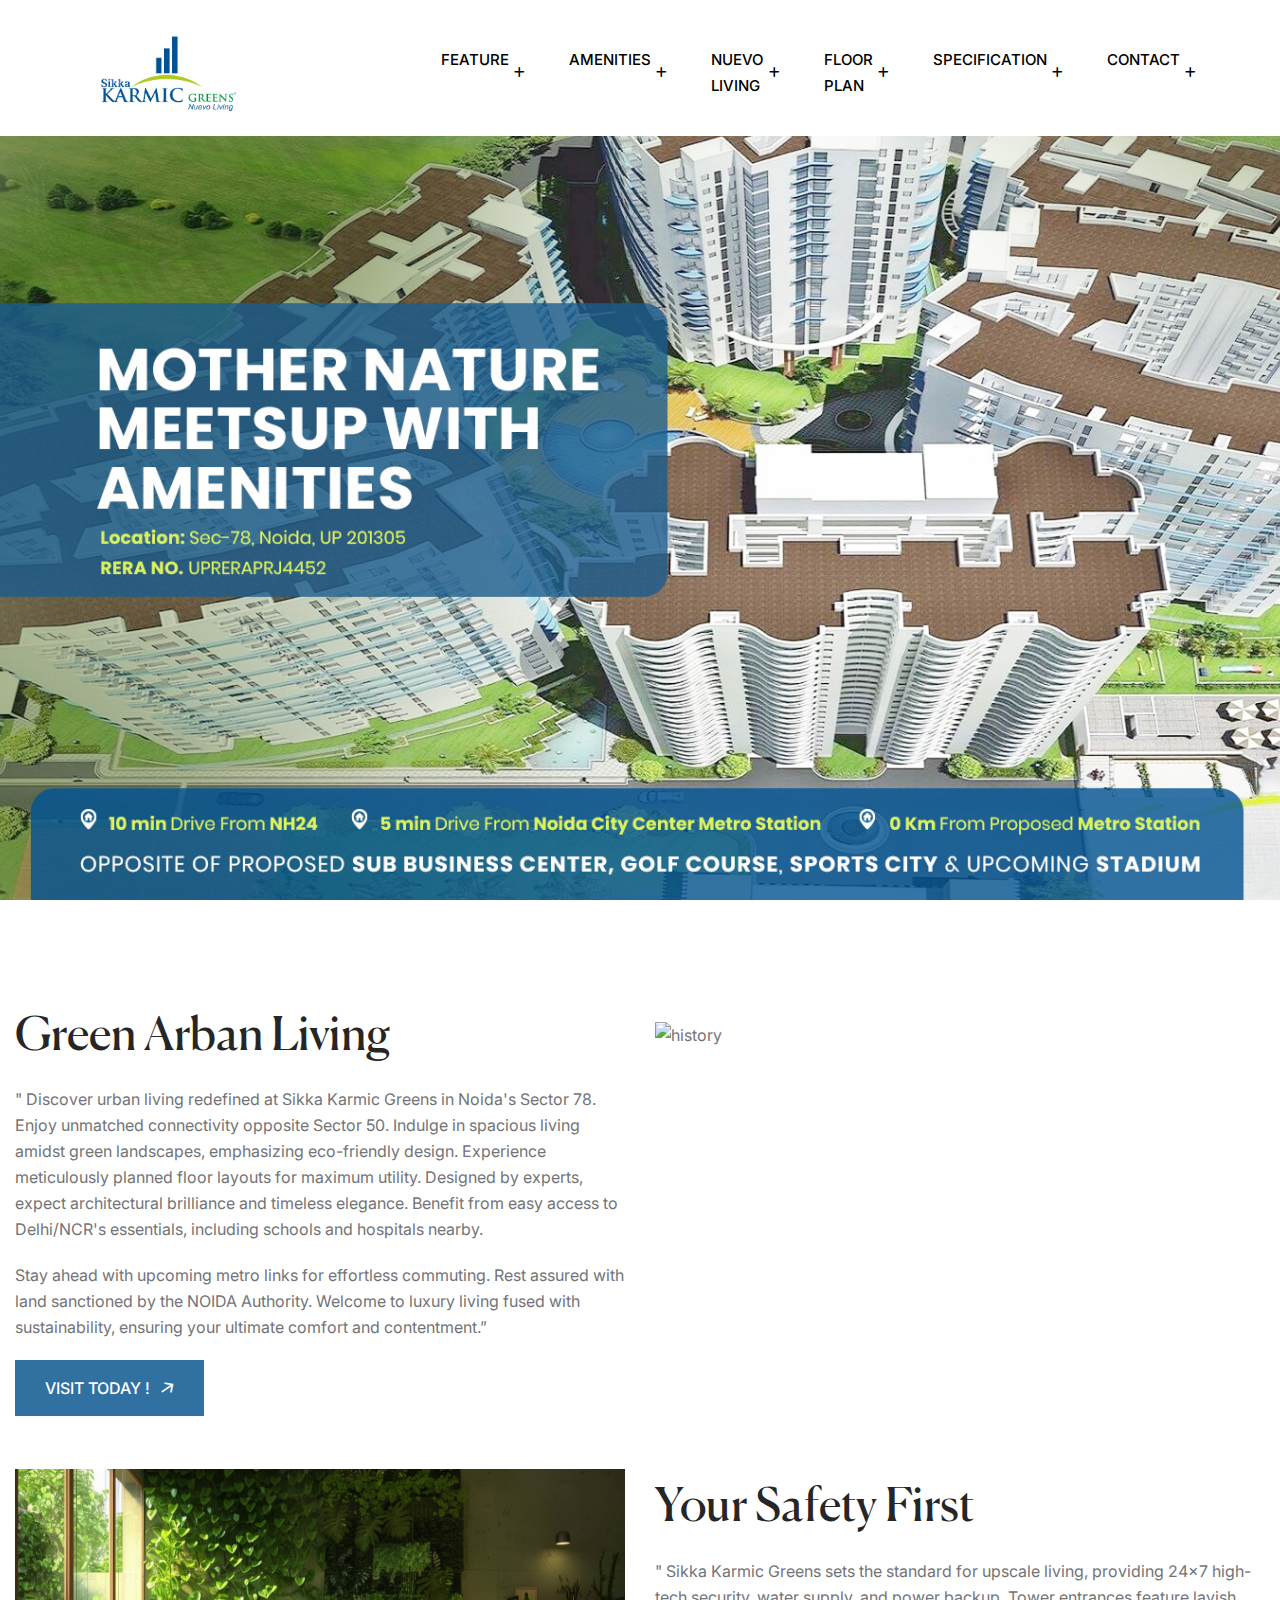
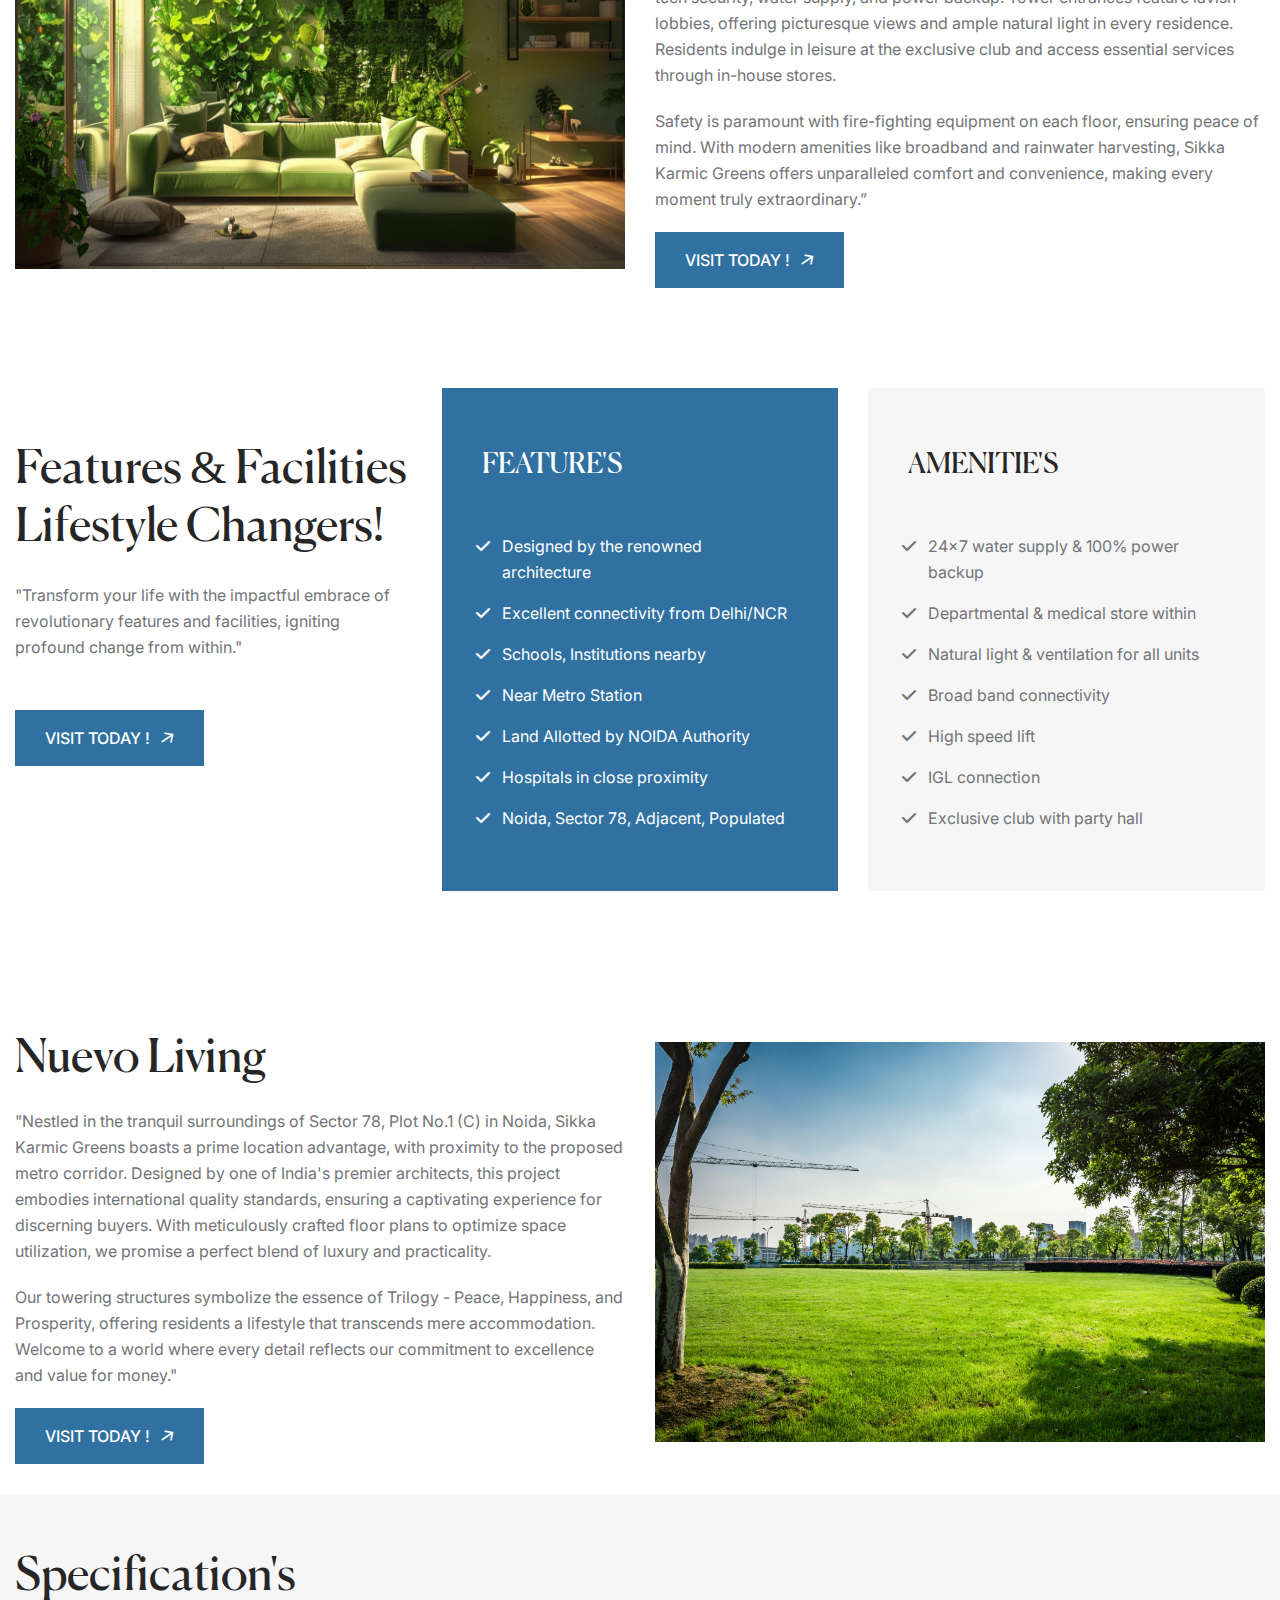
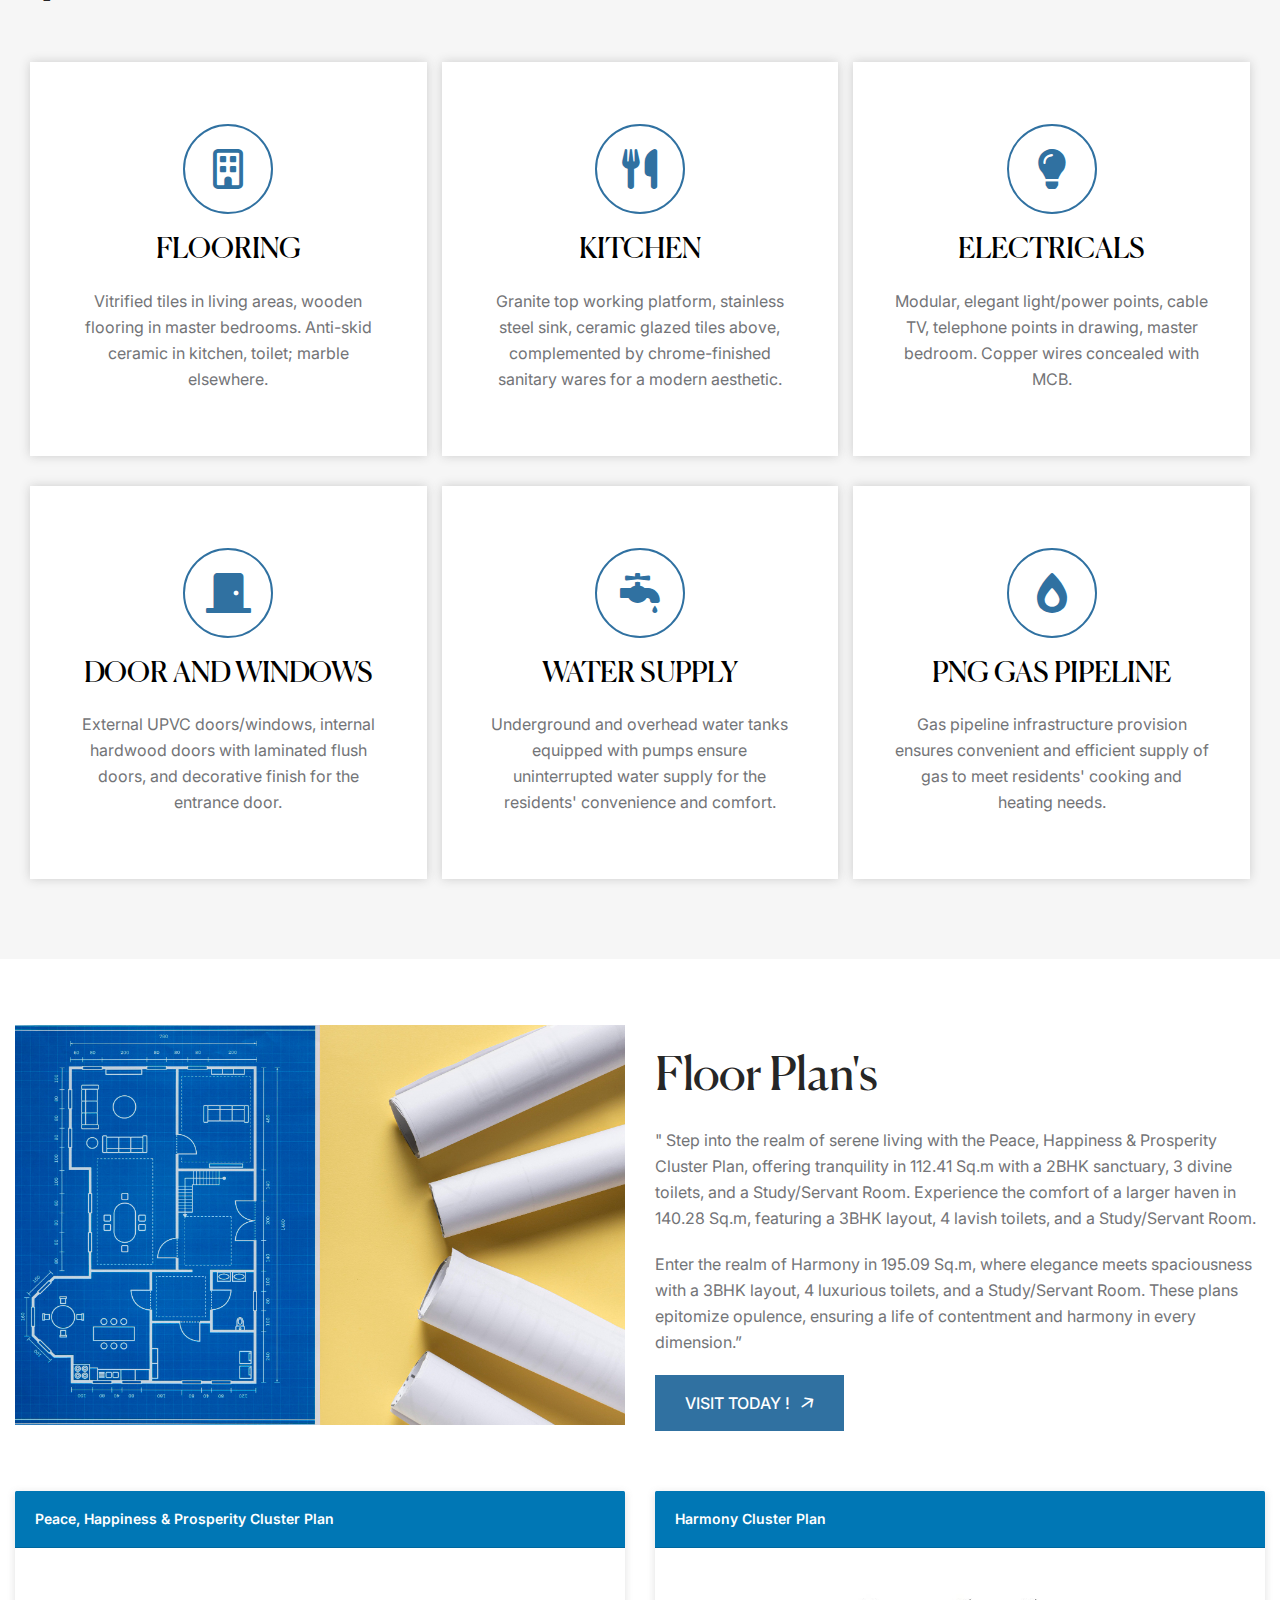
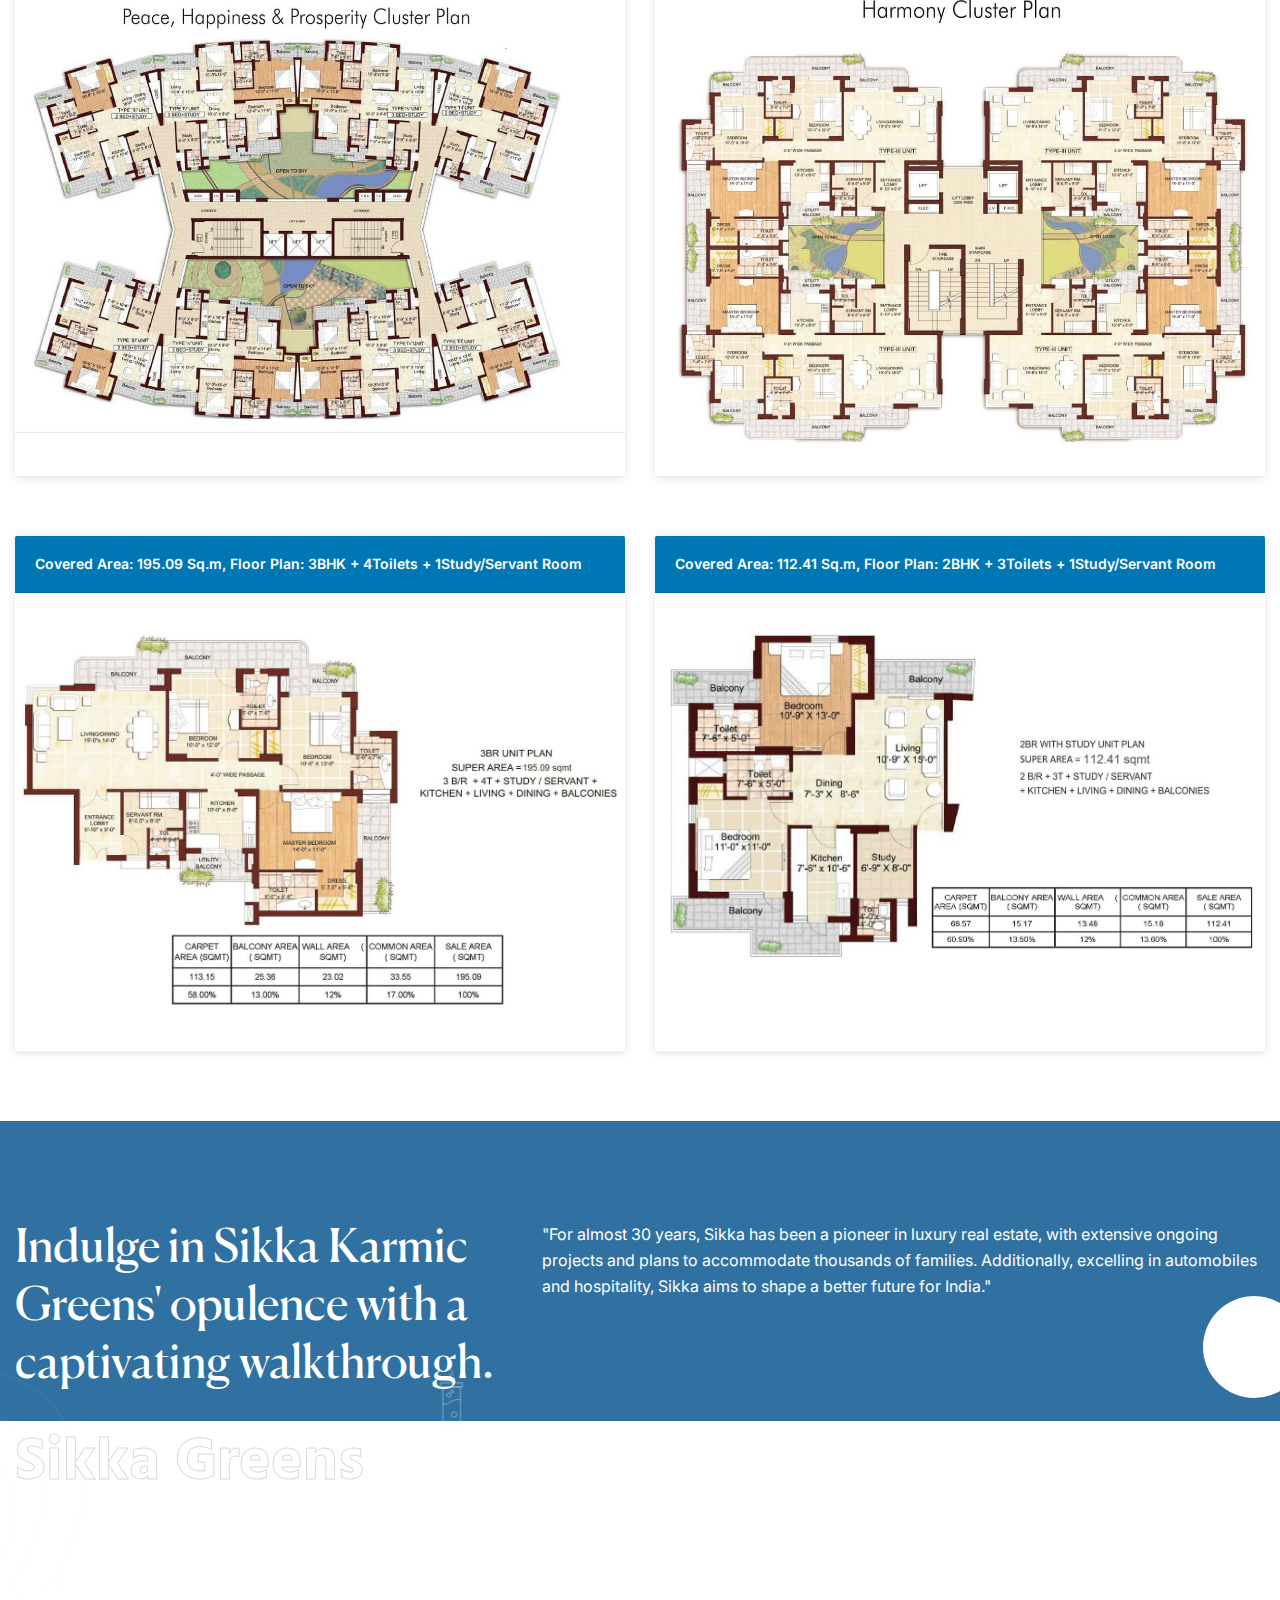
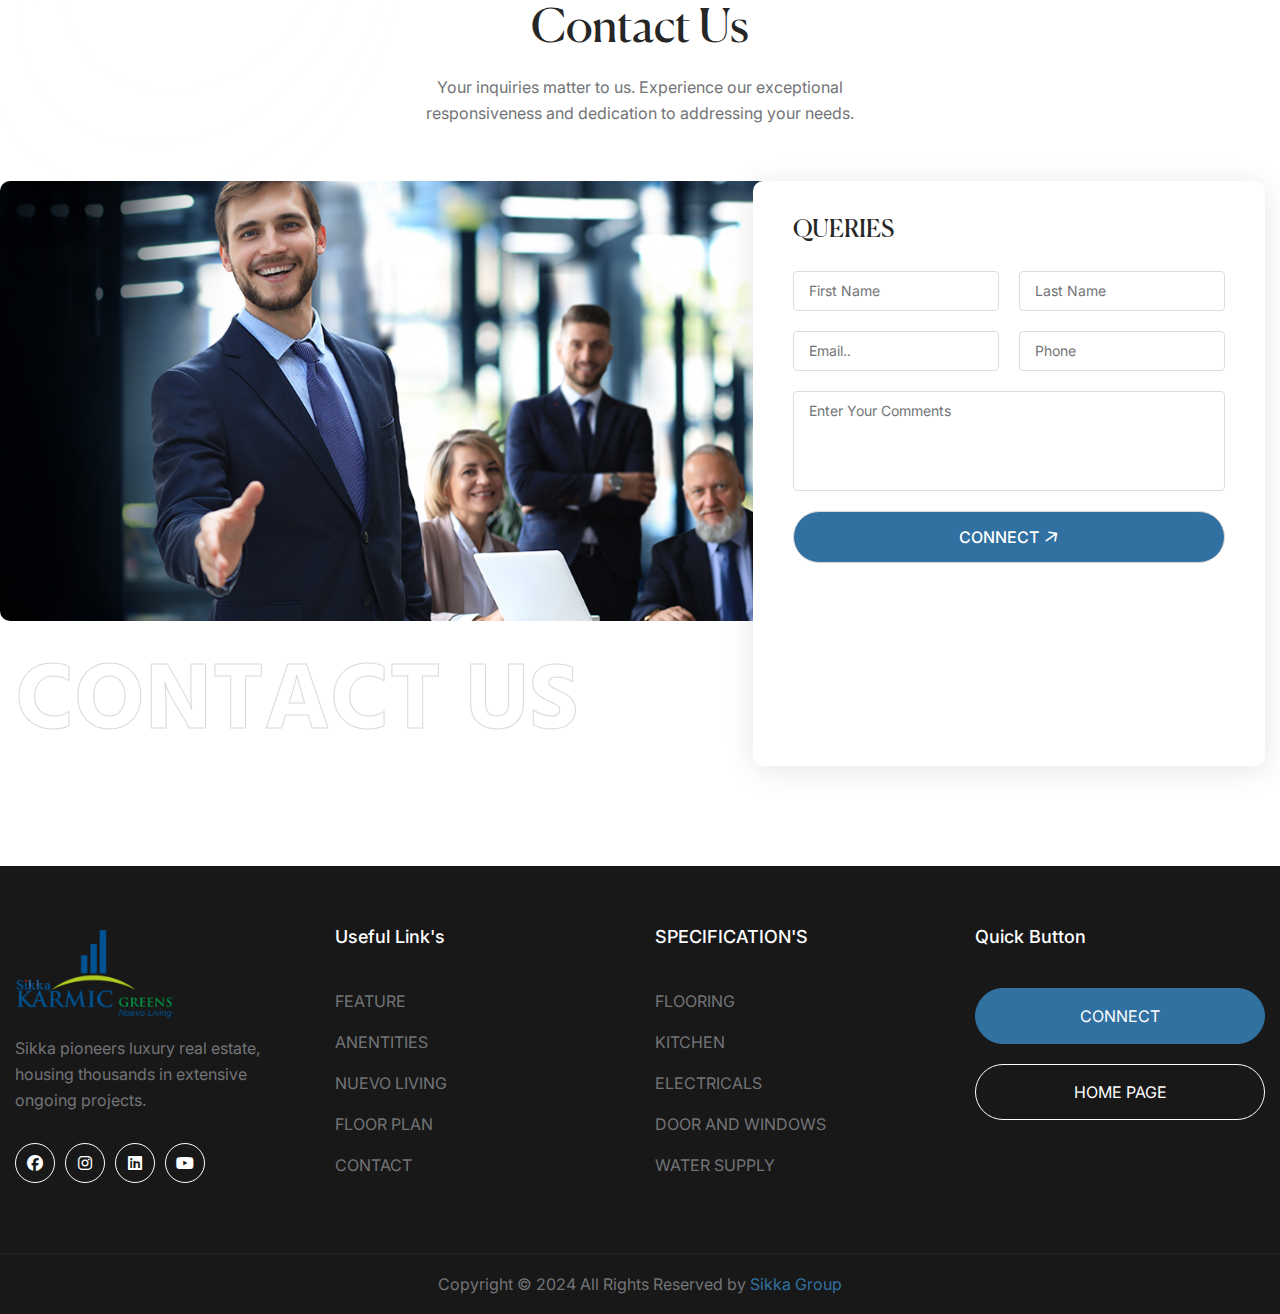
==== commit 77060380: "add" ====
--- a/index.html
+++ b/index.html
@@ -264,95 +264,7 @@
     </section>
 
 
-    <div class="container">
-        <div class="row align-items-center g-5">
-            <div class="col-lg-4">
-                <div class="rts__section--wrapper v__7">
-                    <h2 class="rts__section--title">Tuition Fees at
-                         University</h2>
-                    <p class="rts__section--description">
-                        At  University Name we are committed to providing a high-quality education that is
-                        accessible to a diverse range of students.
-                    </p>
-                    <a href="tution-fee.html" class="rts-theme-btn btn-arrow">Plan Details
-                        <span><i class="fa-regular fa-arrow-right"></i></span>
-                    </a>
-                </div>
-            </div>
-            <div class="col-lg-4 col-md-6">
-                <div class="tution__single--box v__1">
-                    <h3 class="rts__section--title text-white">AMENITIES</h3>
-                    <ul class="tution__single--box--feature mt-5">
-                        <li>
-
-                            <span>24x7 water supply & 100% power backup</span>
-                        </li>
-                        <li>
-
-                            <span>Departmental & medical store within</span>
-                        </li>
-                        <li>
-
-                            <span>Natural light & ventilation for all units</span>
-                        </li>
-                        <li>
-
-                            <span>Broad band connectivity</span>
-                        </li>
-                        <li>
-
-                            <span> High speed lift</span>
-                        </li>
-                        <li>
-
-                            <span> IGL connection</span>
-                        </li>
-                        <li>
-
-                            <span> Exclusive club with party hall</span>
-                        </li>
-                    </ul>
-
-                </div>
-            </div>
-            <div class="col-lg-4 col-md-6 ">
-                <div class="tution__single--box ">
-                    <h3 class="rts__section--title">FEATURES</h3>
-                    <ul class="tution__single--box--feature mt-5">
-                        <li>
-
-                            <span>Designed by the renowned architect</span>
-                        </li>
-                        <li>
-                            <span>Excellent connectivity from Delhi/NCR</span>
-                        </li>
-                        <li>
-
-                            <span> Schools, Institutions nearby</span>
-                        </li>
-                        <li>
-
-                            <span>Upcoming Metro Station</span>
-                        </li>
-                        <li>
-
-                            <span>Land Allotted by NOIDA Authority</span>
-                        </li>
-                        <li>
-
-                            <span>Hospitals in close proximity</span>
-                        </li>
-                        <li>
-
-                            <span> Noida, Sector 78, Adjacent, Populated</span>
-                        </li>
-
-                    </ul>
-                </div>
-            </div>
-        </div>
-    </div>
-    </section> -->
+
 
     <div class="rts-history mb-5 mt-5" id="NUEVO">
         <div class="container">
@@ -721,27 +633,7 @@
     </section>
     <!-- apply end -->
 
-    <div class="container">
-        <div class="row">
-            <div class="col-12">
-                <div class="rts-newsletter-box" style="background-image: url(assets/images/newsletter/bg-1.jpg);">
-                    <div class="rts-newsletter-box-content">
-                        <h4 class="newsletter-title">"Embrace Your Extraordinary Destiny"
-                        </h4>
-                        <div class="newsletter-form w-530">
-                            <form action="#">
-                                <input type="email" name="subscription" id="subscription" placeholder="Enter Your mail"
-                                    required="">
-                                <button type="submit" class="rts-nbg-btn btn-arrow">Subscribe <span><i
-                                            class="fa-sharp fa-regular fa-arrow-right"></i></span></button>
-                            </form>
-                        </div>
-                    </div>
-                </div>
-            </div>
-        </div>
-    </div>
-    </div> -->
+   
     <!-- footer -->
     <footer class="footer v__1 mt-5">
         <div class="container">
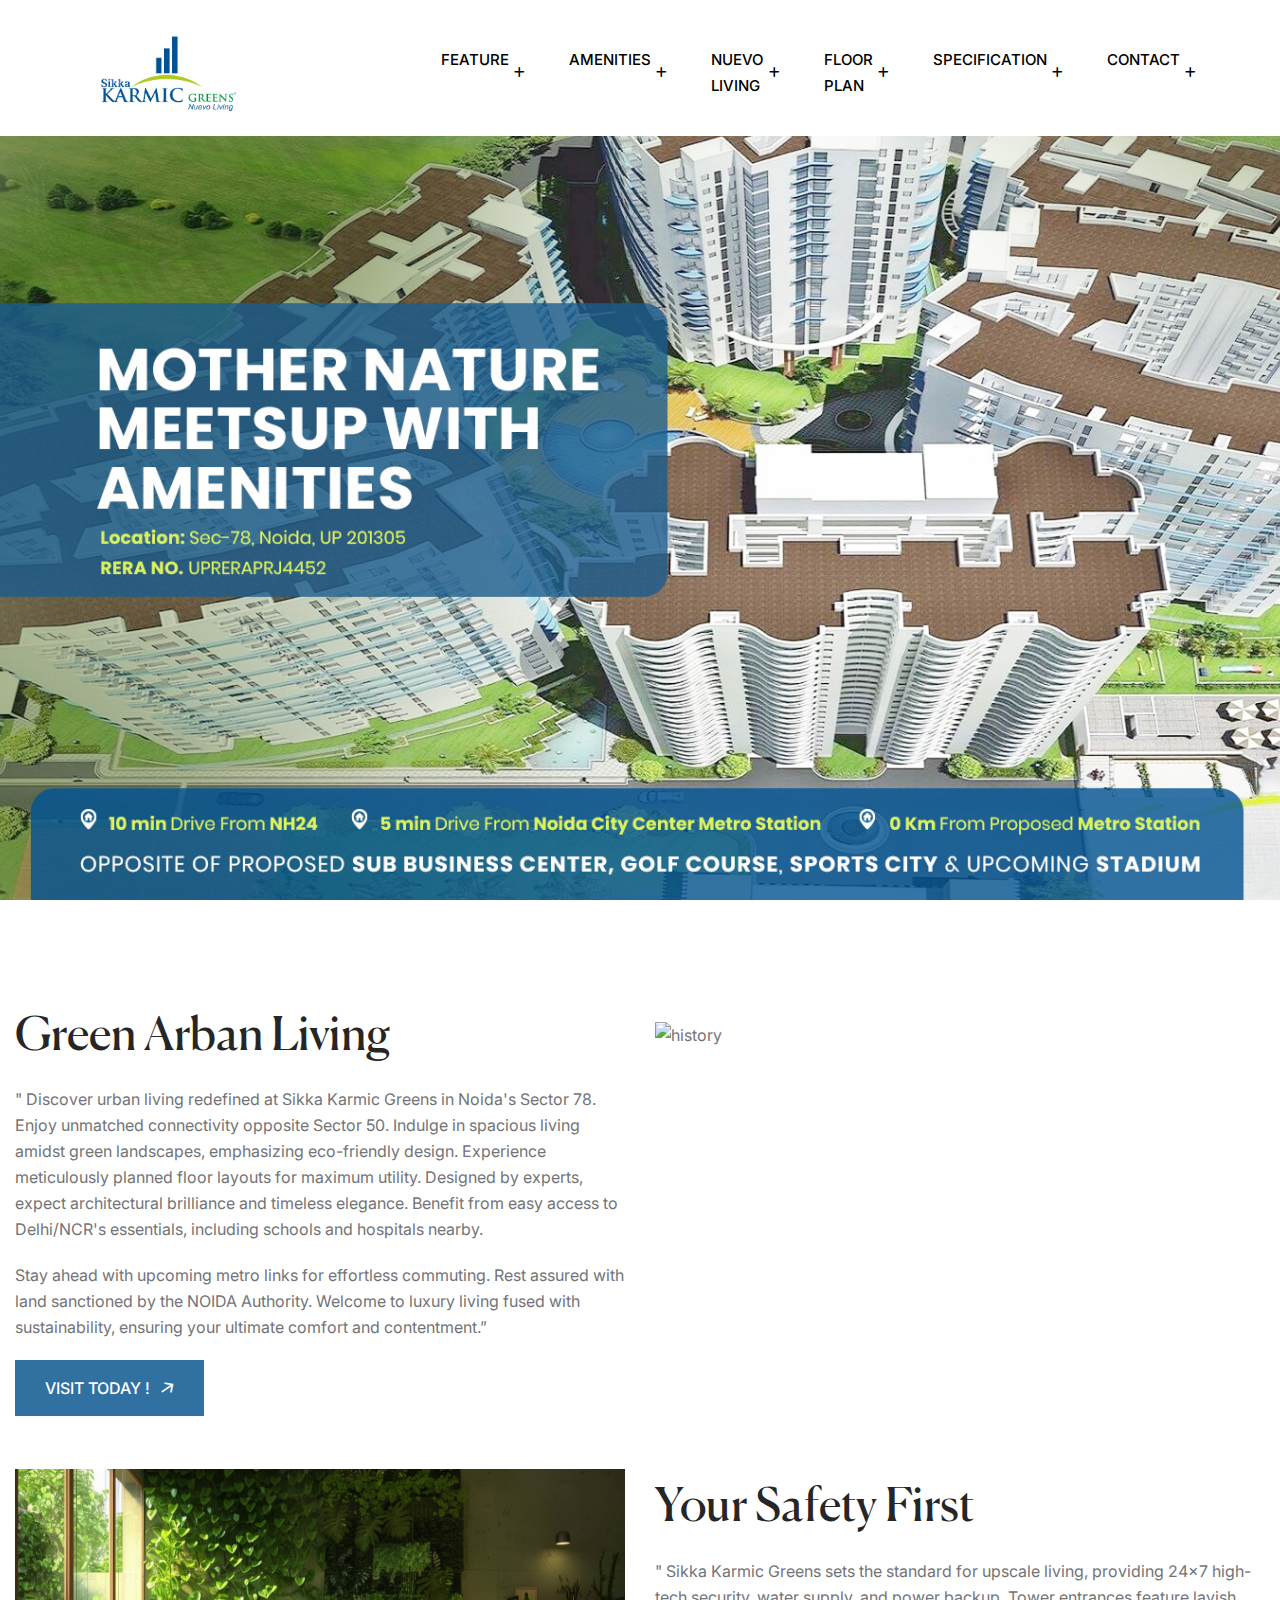
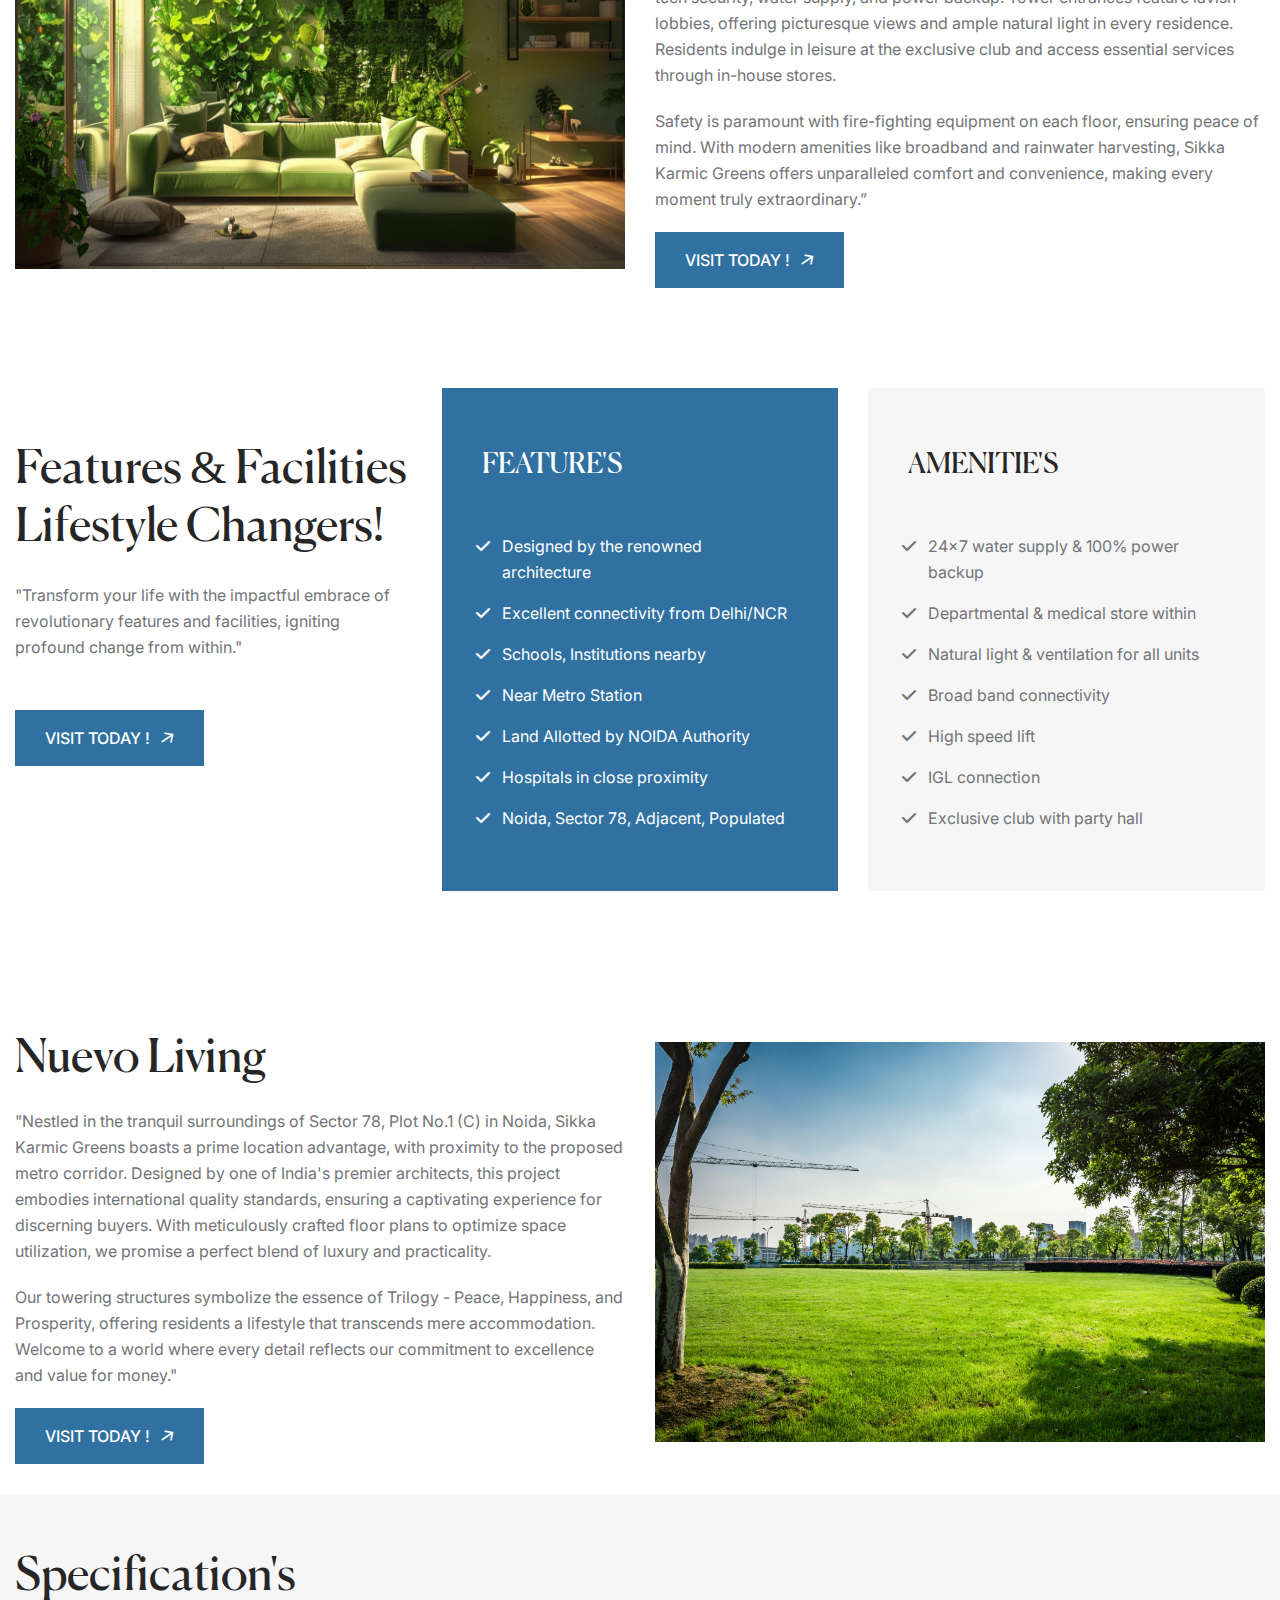
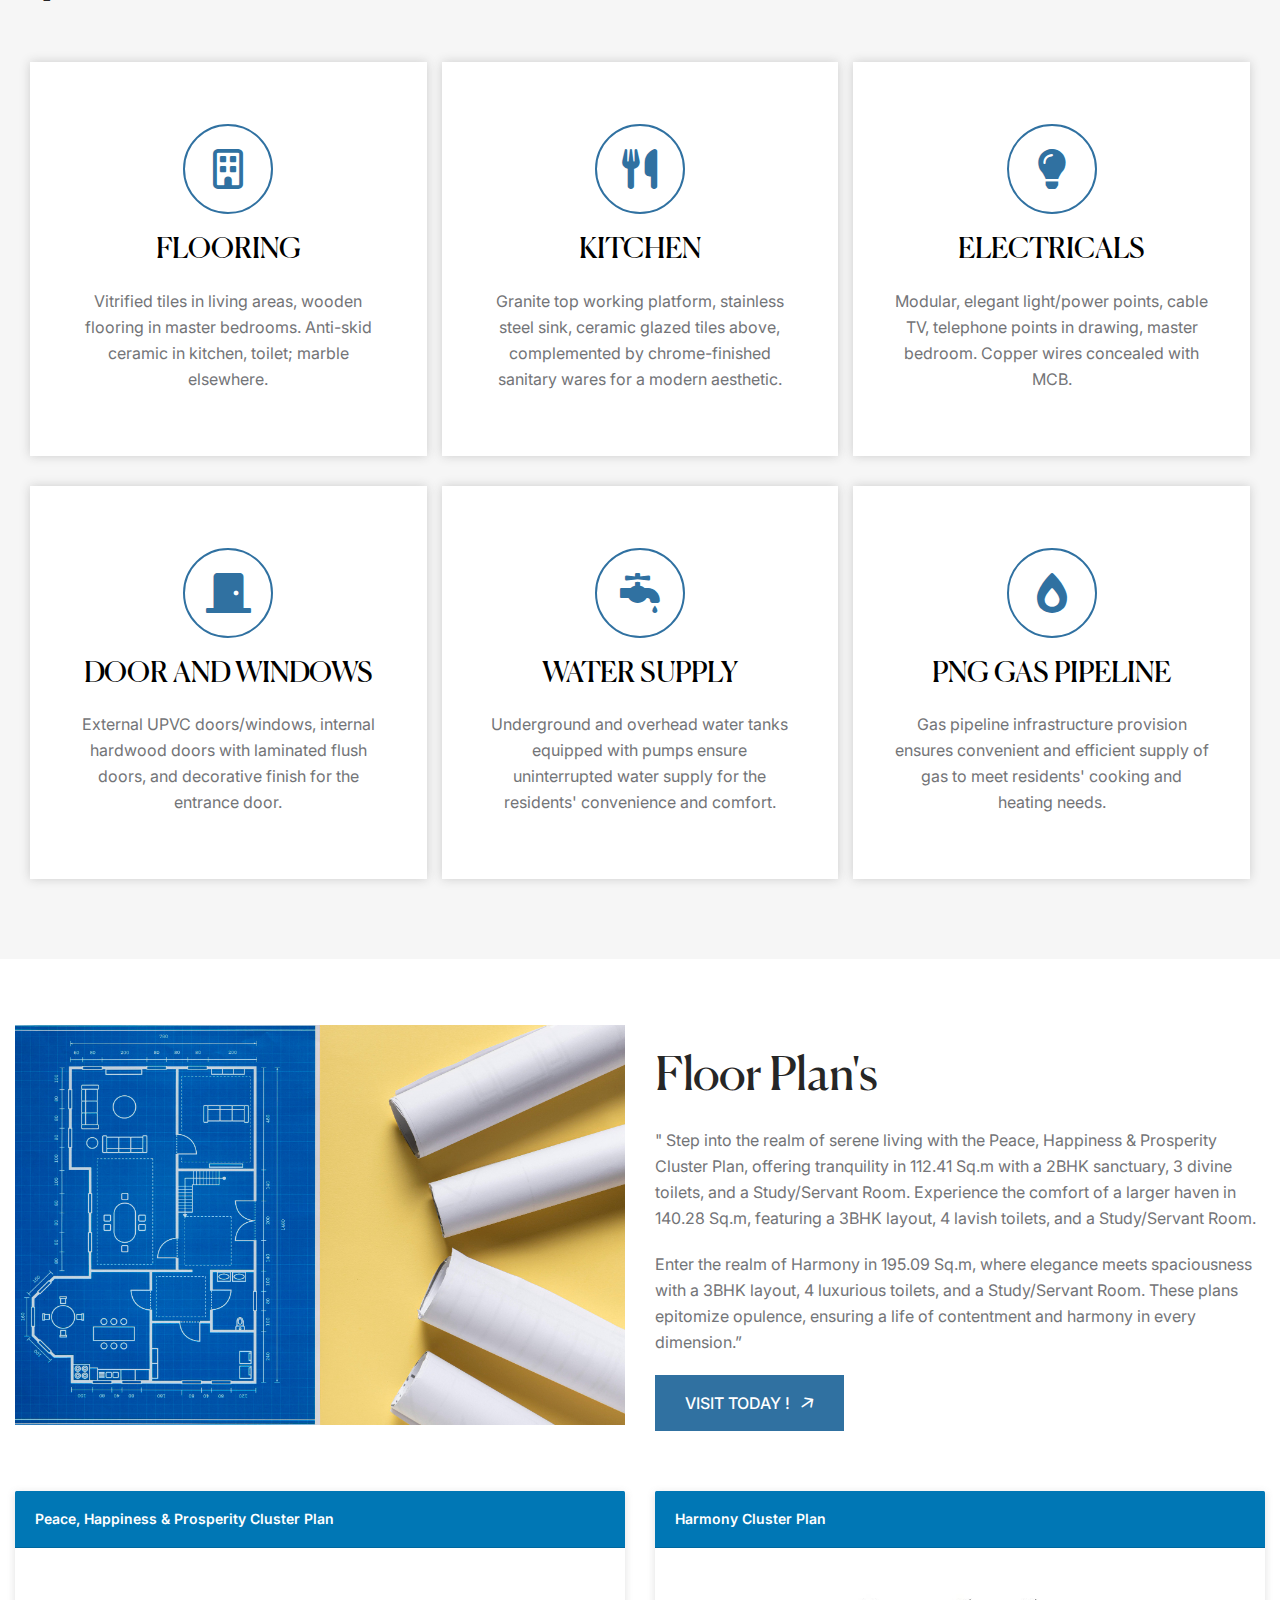
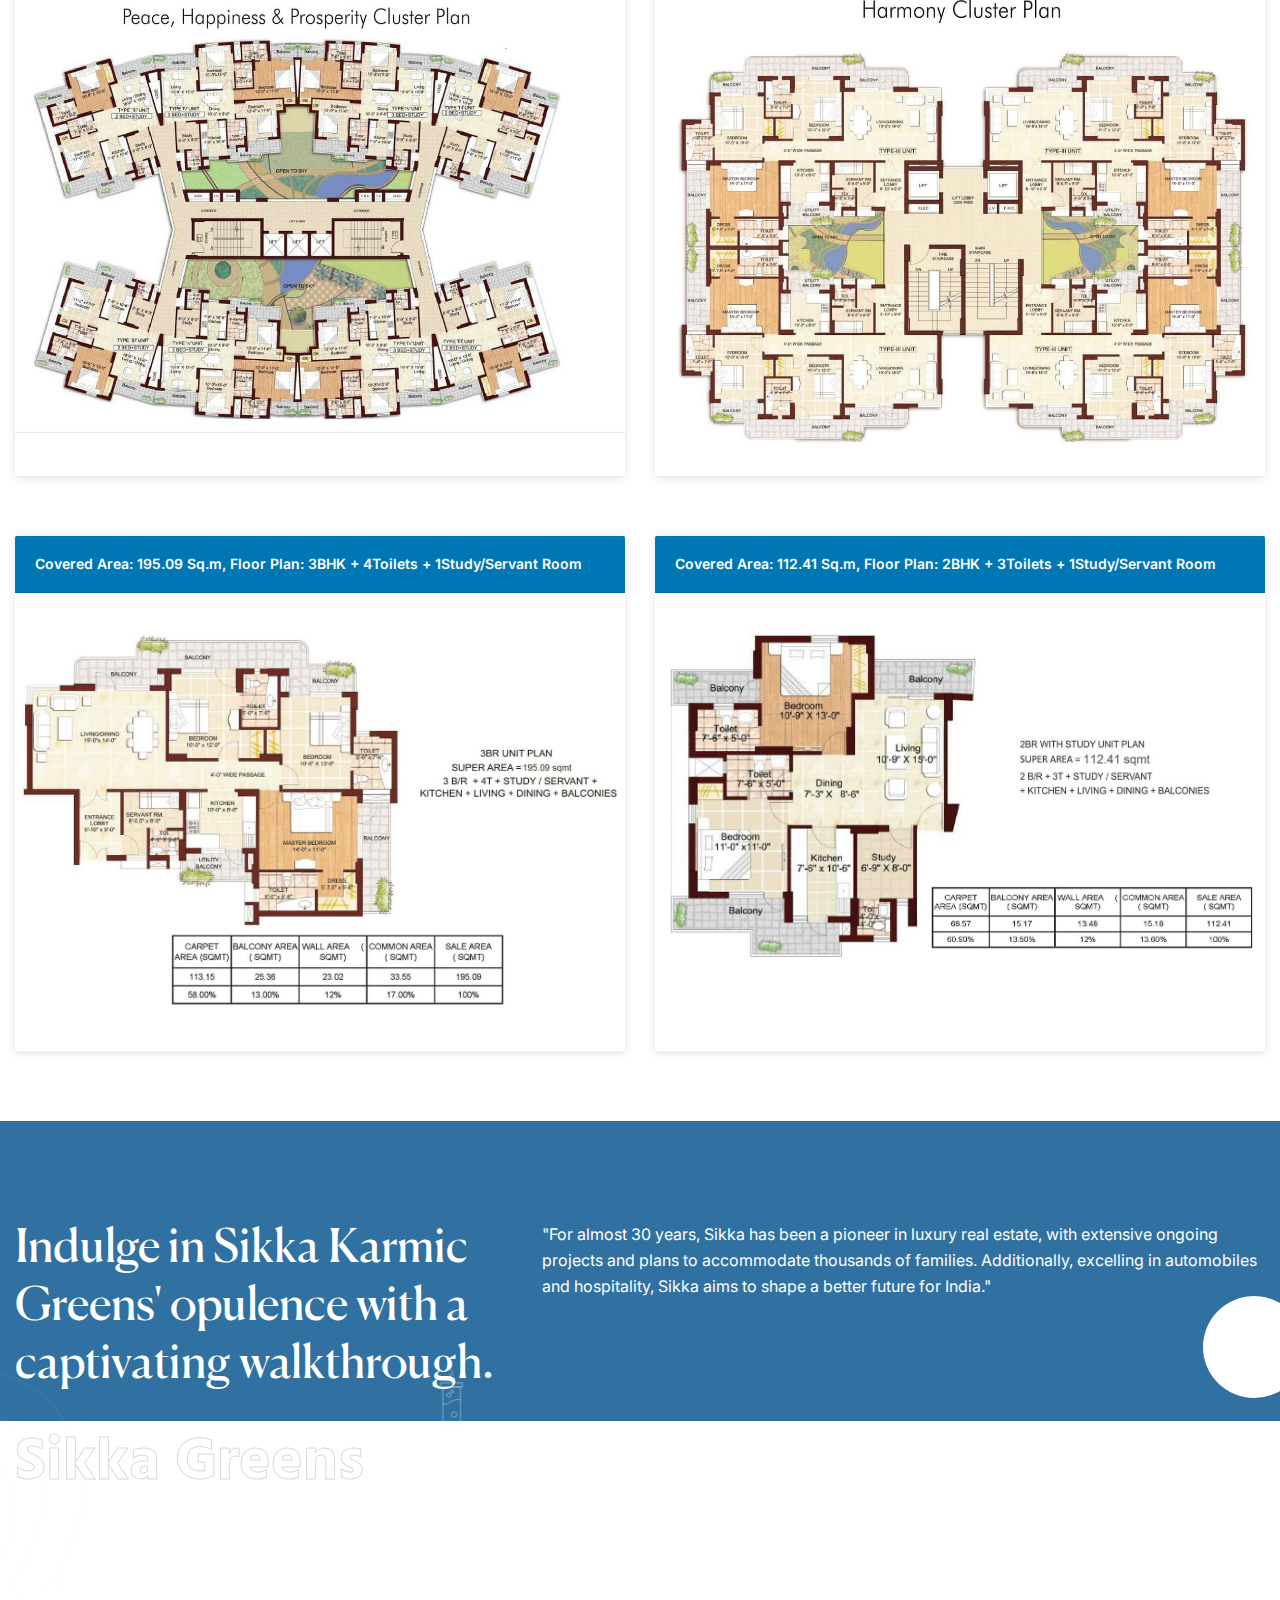
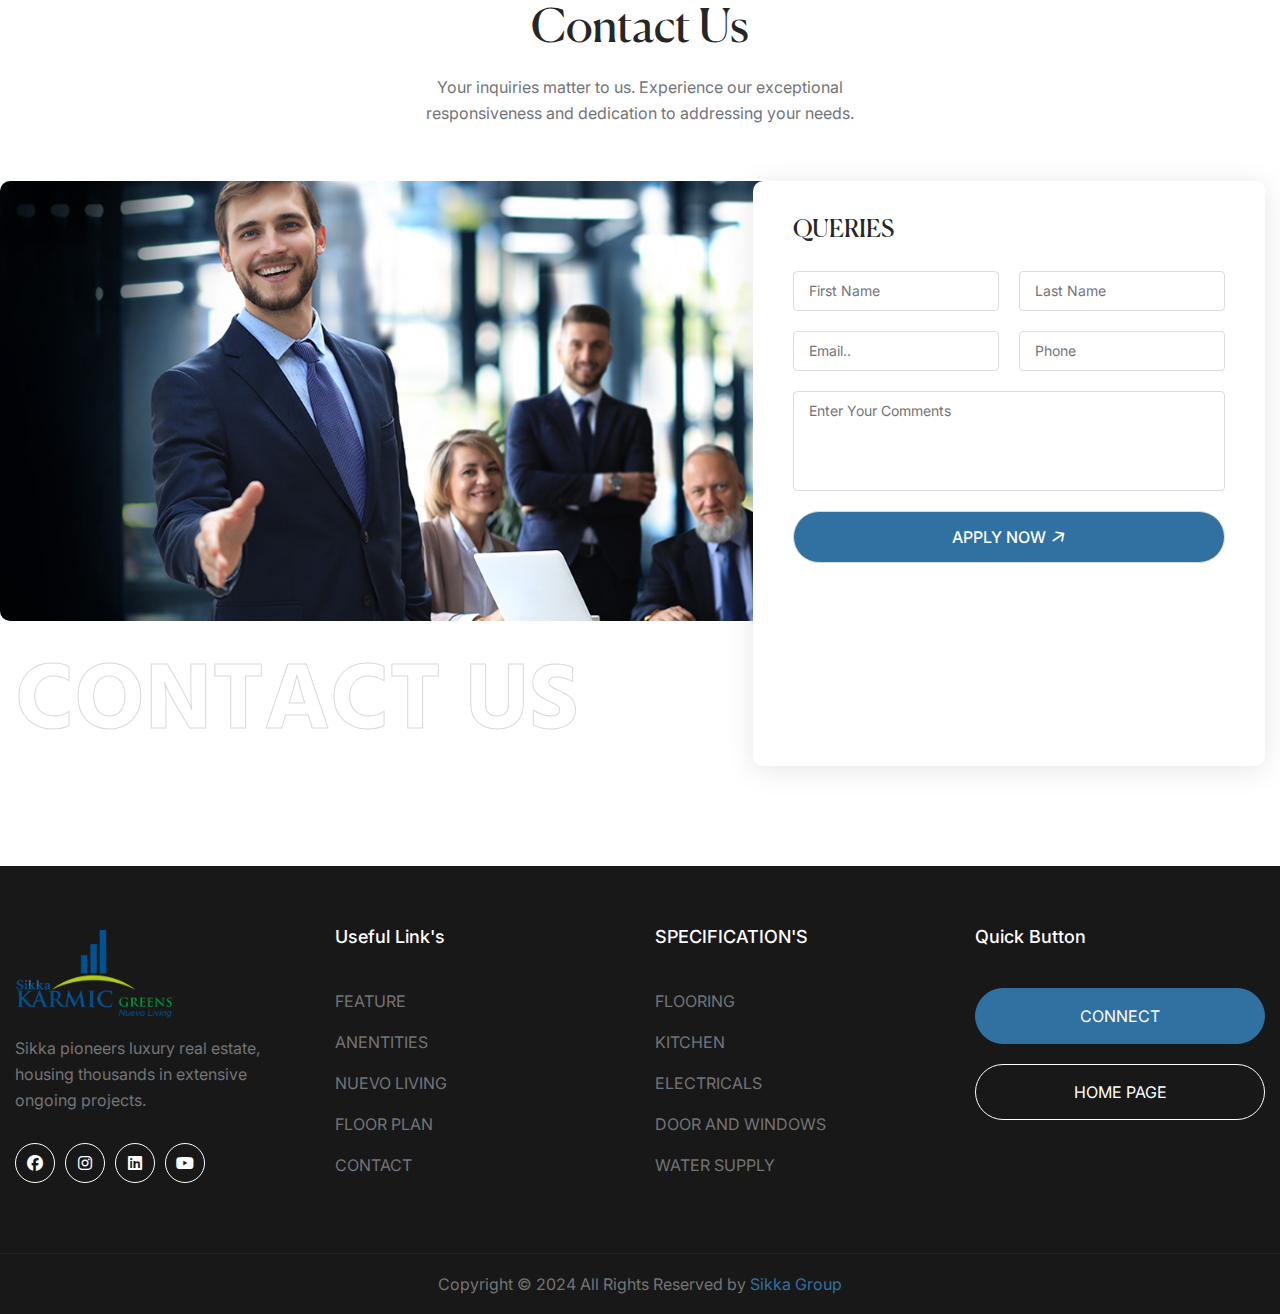
==== commit ecf8aed1: "finalsubmit" ====
--- a/index.html
+++ b/index.html
@@ -614,7 +614,7 @@
                                 </div>
                                 <div class="text-center">
                                     <button onclick="sendCase()" type="submit"
-                                        class="rts-theme-btn rts-nbg-btn btn-arrow v2 full-btn">CONNECT <span><i
+                                        class="rts-theme-btn rts-nbg-btn btn-arrow v2 full-btn">APPLY NOW <span><i
                                                 class="fa-sharp fa-regular fa-arrow-right"></i></span></button>
                                 </div>
                             </form>
@@ -886,42 +886,53 @@
         observer.observe(section);
     </script>
 
-    <script>
-        // emailjs
-        function sendCase() {
-            let firstname = document.getElementById("firstname").value;
-            let lastname = document.getElementById("lastname").value;
-            let address = document.getElementById("address").value;
-            let country = document.getElementById("country").value;
-            let email = document.getElementById("email").value;
-            let mobile = document.getElementById("mobile").value;
-            let message = document.getElementById("message").value;
-
-            emailjs.init("fSjEBmQ1V-58CY5U6");
-            let params = {
-                firstname: firstname,
-                lastname: lastname,
-                address: address,
-                email: email,
-                mobile: mobile,
-                message: message
-            };
-            let serviceID = "service_sp6umke";
-            let templateID = "template_dyzdswg";
-
-            emailjs.send(serviceID, templateID, params)
-                .then(function (response) {
-                    console.log('SUCCESS!', response.status, response.text);
-                    alert("Email sent successfully!");
-                    document.getElementById("emailForm").reset();
-                })
-                .catch(function (error) {
-                    console.log('FAILED...', error);
-                    alert("Error sending email. Please try again later.");
-                });
+<script>
+    function sendCase() {
+        let firstname = document.getElementById("firstname").value;
+        let lastname = document.getElementById("lastname").value;
+        let email = document.getElementById("email").value;
+        let mobile = document.getElementById("mobile").value;
+        let message = document.getElementById("message").value;
+        // Regular expressions for validation
+        let emailRegex = /^[^\s@]+@[^\s@]+\.[^\s@]+$/;
+        let mobileRegex = /^\d{10}$/;
+        // Validate each field
+        if (firstname === "" || lastname === "" || email === "" || mobile === "" ||  message === "") {
+            alert("Please fill in all fields.");
+            return;
         }
-
-    </script>
+        if (!emailRegex.test(email)) {
+            alert("Please enter a valid email address.");
+            return;
+        }
+        if (!mobileRegex.test(mobile)) {
+            alert("Please enter a valid 10-digit mobile number.");
+            return;
+        }
+        emailjs.init("m1feBx_DdRLLSv5N0");
+        let params = {
+            firstname: firstname,
+            lastname: lastname,
+            email: email,
+            mobile: mobile,
+            message: message,
+            
+        };
+        let serviceID = "service_uf8trek";
+        let templateID = "template_156k66u";
+
+        emailjs.send(serviceID, templateID, params)
+            .then(function (response) {
+                console.log('SUCCESS!', response.status, response.text);
+                alert("Email sent successfully!");
+                document.getElementById("emailForm").reset();
+            })
+            .catch(function (error) {
+                console.log('FAILED...', error);
+                alert("Error sending email. Please try again later.");
+            });
+    }
+</script>
     <script>
         //faq[
         let toggles = document.getElementsByClassName("togglefq");
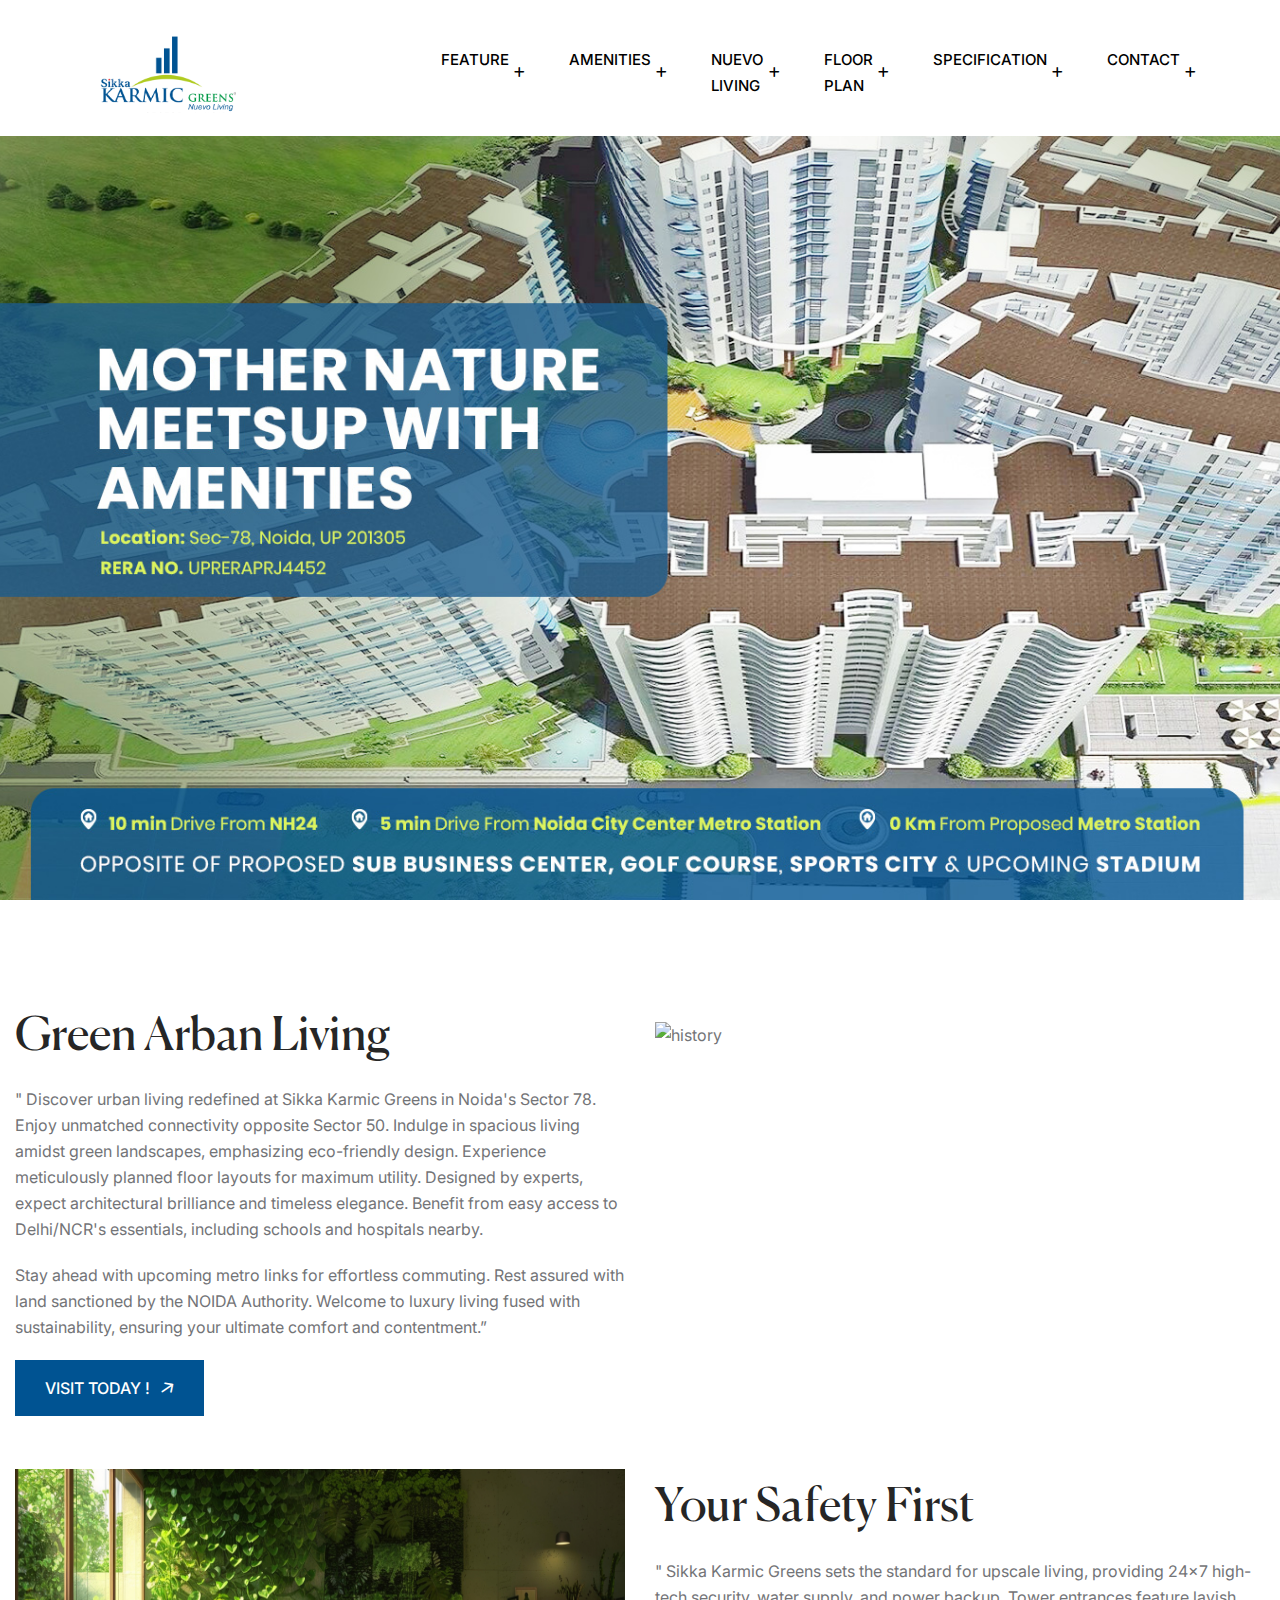
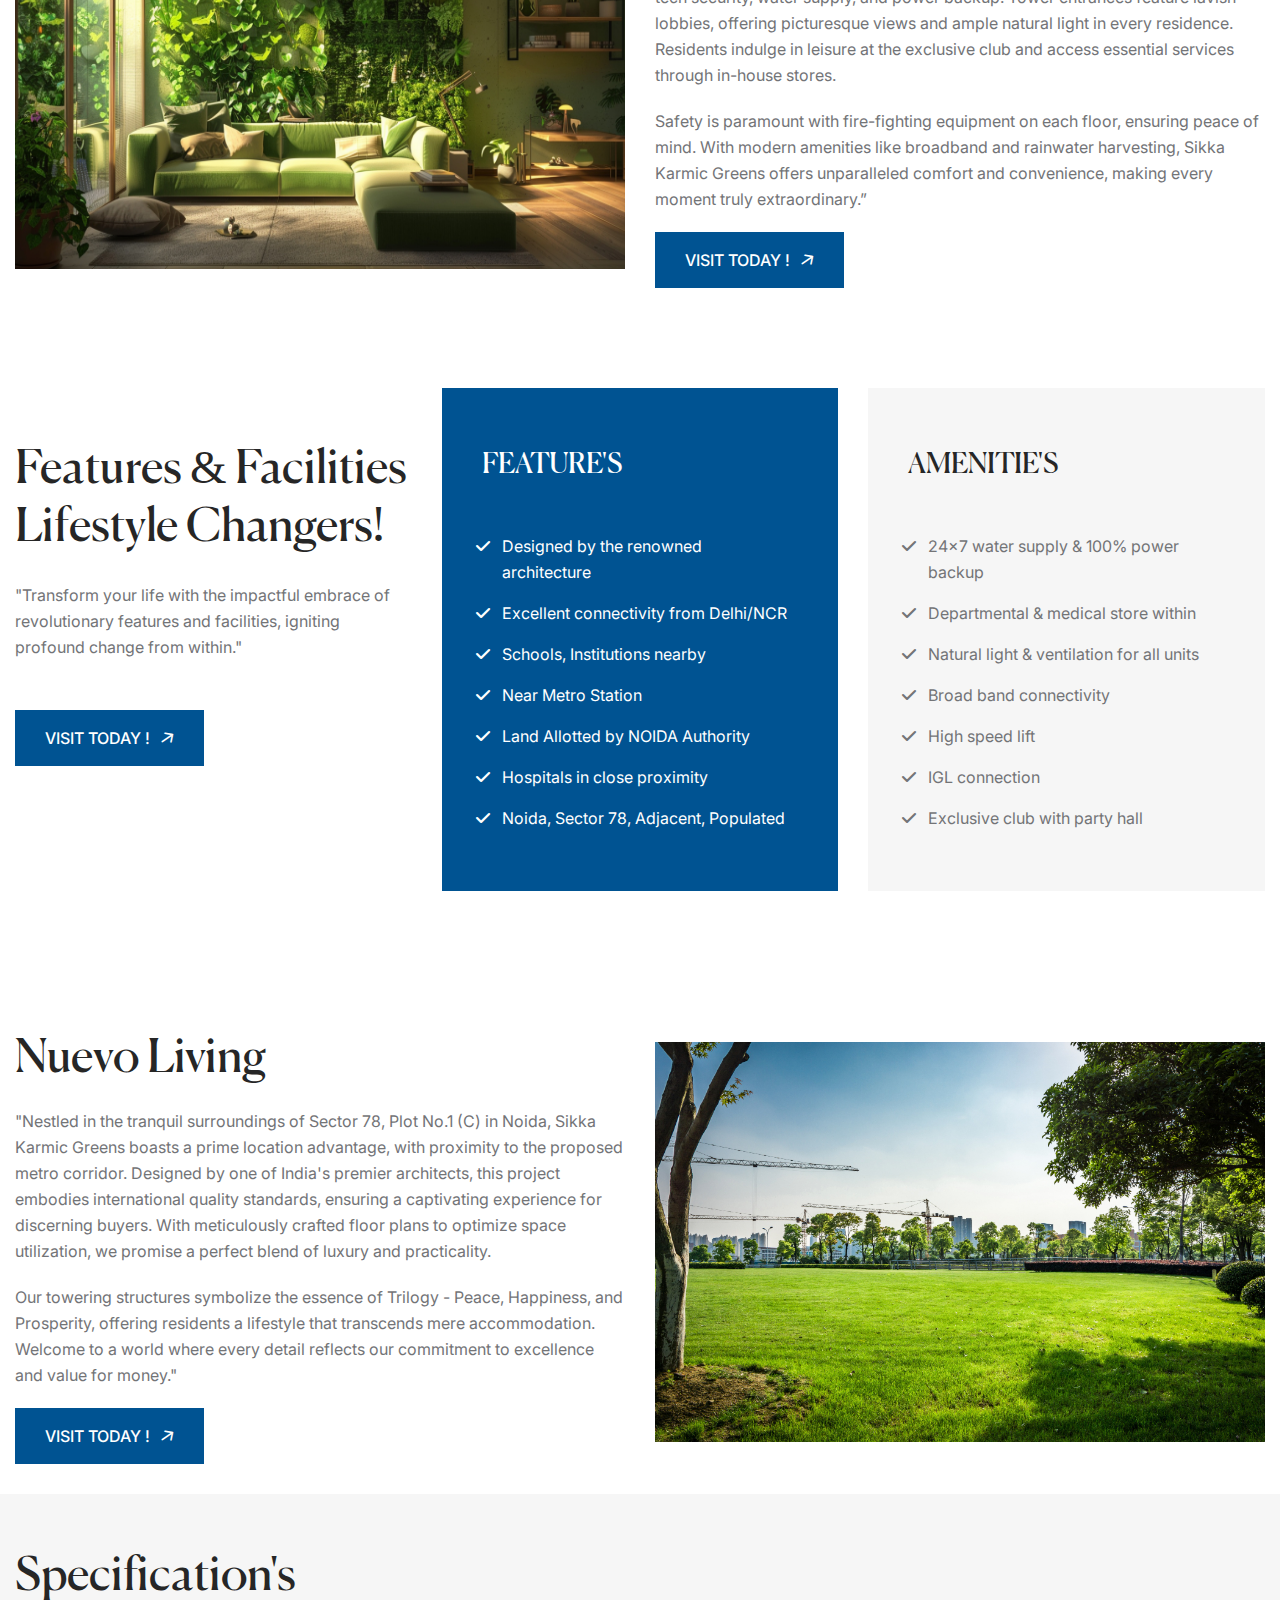
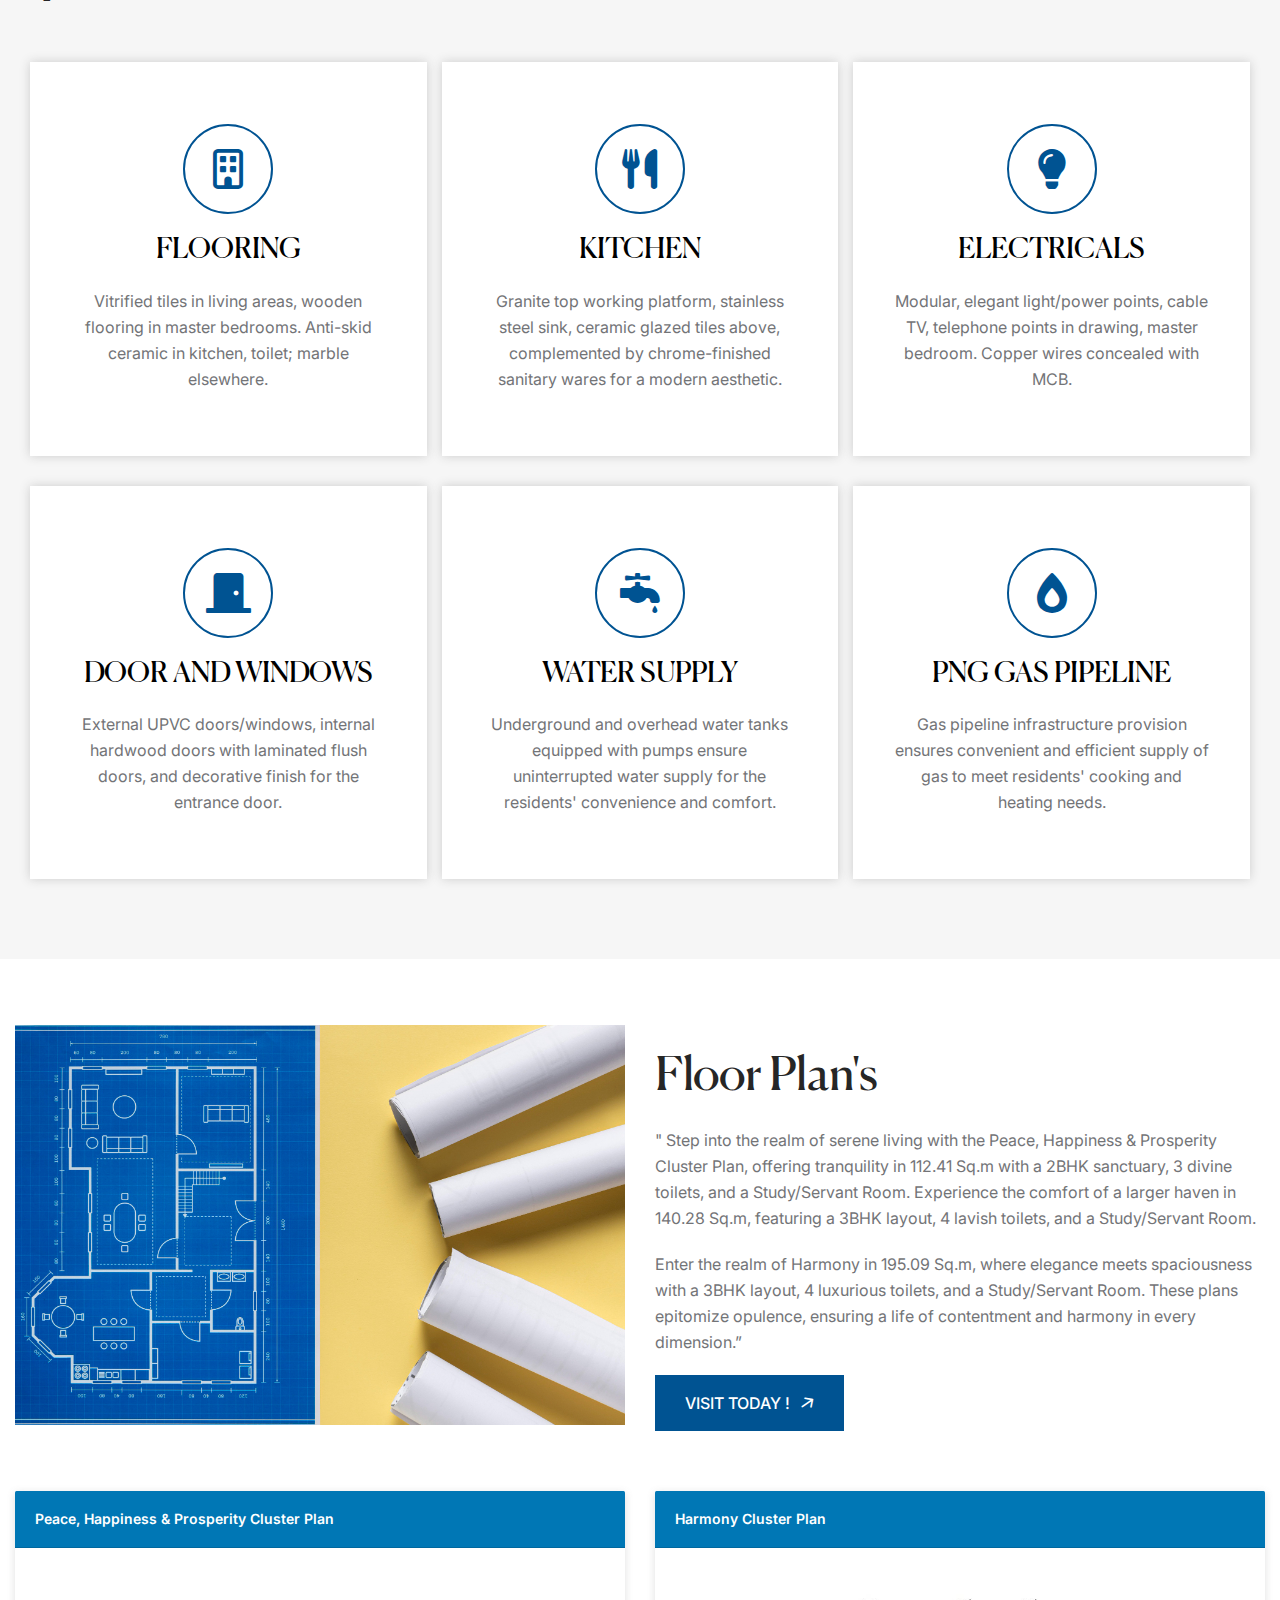
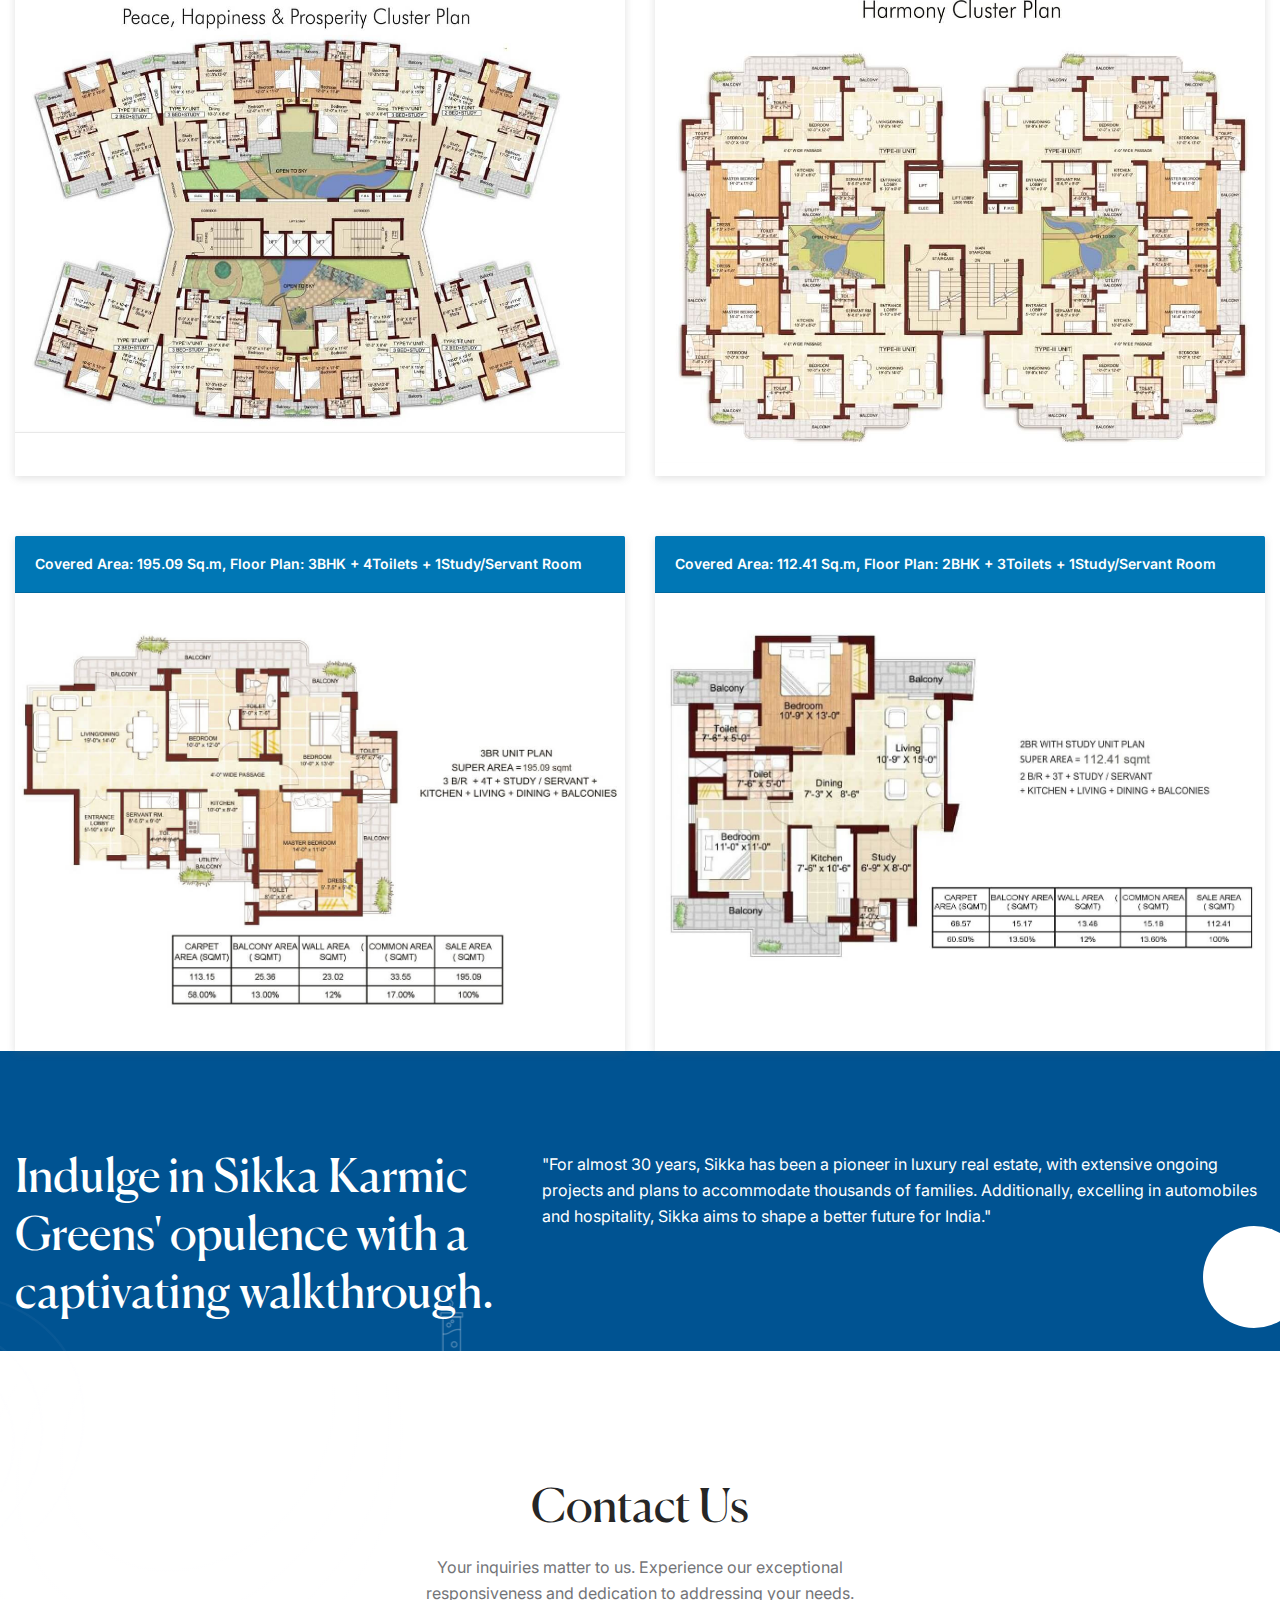
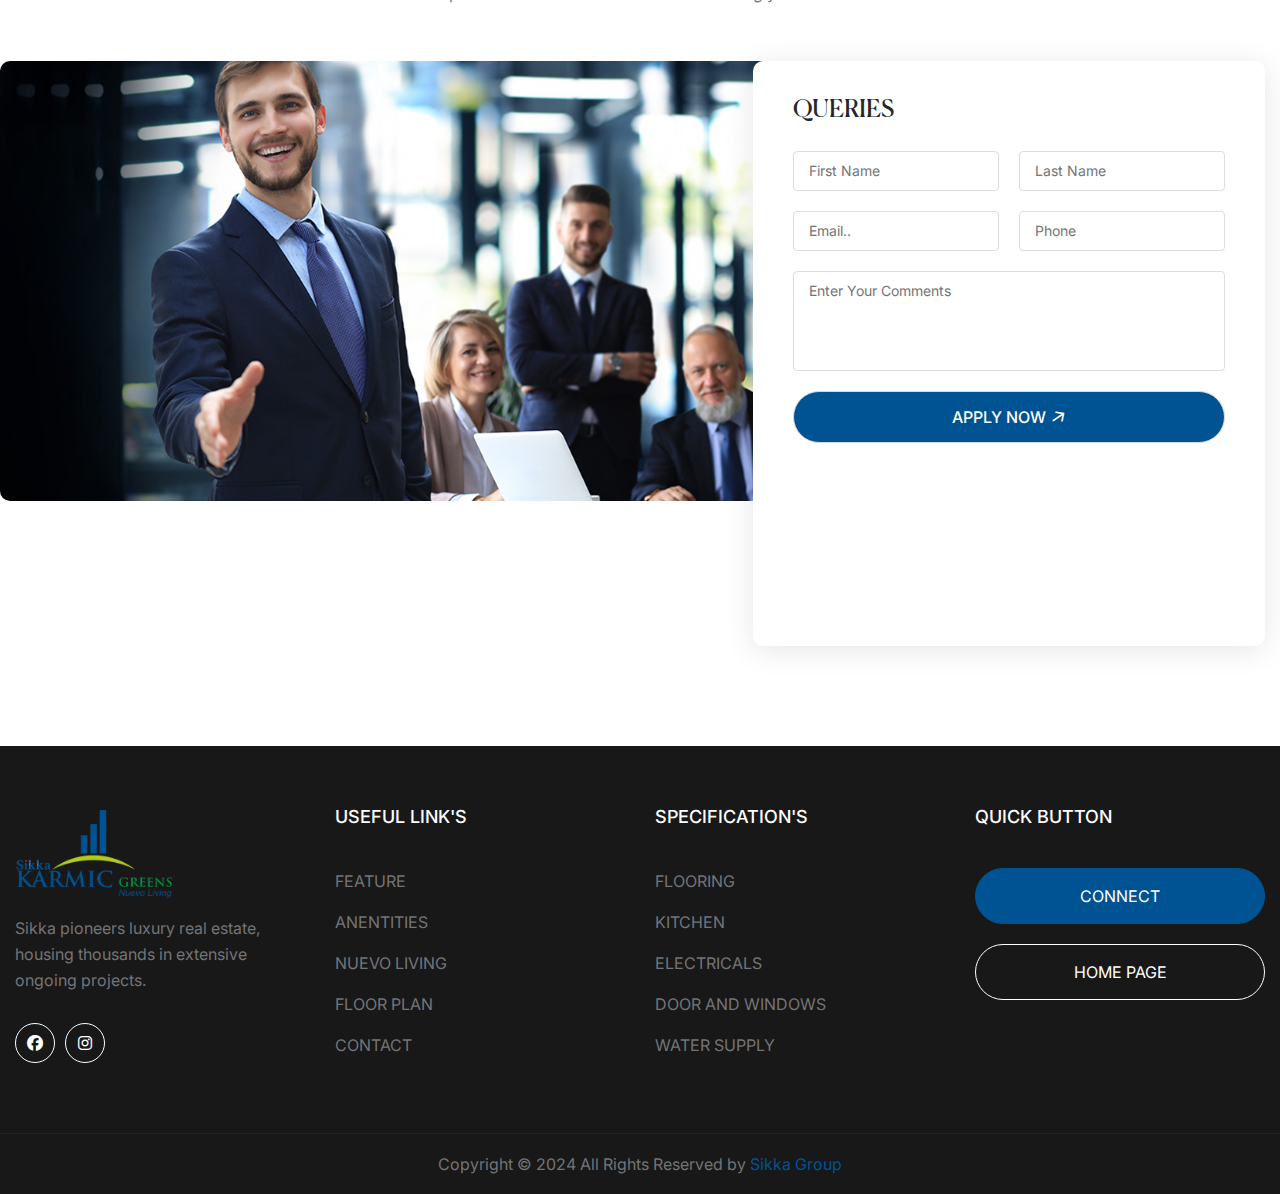
==== commit 3285ea6d: "add" ====
--- a/index.html
+++ b/index.html
@@ -510,7 +510,7 @@
     <!-- program -->
 
 
-    <section class="rts__section  rtes-section-padding ">
+    <section class="rts__section  rtes-section-padding1 ">
         <div class="rts-campus pt--100 rts-campus-bg mobile-padding moving">
             <div class="container">
                 <div class="row justify-content-sm-center justify-content-lg-start">
@@ -541,7 +541,7 @@
                         </div>
                     </div>
                 </div>
-                <div class="bottom-text rt-clip-text">Sikka Greens</div>
+                <!-- <div class="bottom-text rt-clip-text">Sikka Greens</div> -->
                 <div class="rt-shape">
                     <img class="rt-shape__1" data-speed="0.04" src="assets/feature/shape/01.png" alt="">
                     <img class="shape rt-shape__2" data-speed="0.04" src="assets/feature/shape/02.png" alt=""
@@ -575,9 +575,9 @@
                     <div class="rts-admission-form-image">
                         <img src="assets/cll.jpg" alt="">
                     </div>
-                    <div class="rts-section-big-text">
+                    <!-- <div class="rts-section-big-text">
                         CONTACT US
-                    </div>
+                    </div> -->
                 </div>
                 <div class="col-md-11 col-lg-6 col-xl-5">
                     <div class="rts-application-form">
@@ -654,15 +654,15 @@
                                 <li class="social__link"><a
                                         href="https://www.instagram.com/vitsincorealtech/?utm_source=ig_web_button_share_sheet&igsh=ZDNlZDc0MzIxNw%3D%3D"><i
                                             class="fa-brands fa-instagram"></i></a></li>
-                                <li class="social__link"><a href="#"><i class="fa-brands fa-linkedin"></i></a></li>
-                                <li class="social__link"><a href="#"><i class="fa-brands fa-youtube"></i></a></li>
+                                <!-- <li class="social__link"><a href="#"><i class="fa-brands fa-linkedin"></i></a></li>
+                                <li class="social__link"><a href="#"><i class="fa-brands fa-youtube"></i></a></li> -->
                             </ul>
                         </div>
                     </div>
                 </div>
                 <div class="col-lg-3 col-md-6 col-sm-6">
                     <div class="footer__widget">
-                        <h6 class="footer__widget--title">Useful Link's</h6>
+                        <h6 class="footer__widget--title">USEFUL LINK'S</h6>
                         <div class="footer__widget--menu">
                             <ul>
                                 <li><a href="#Feature">FEATURE</a></li>
@@ -681,8 +681,8 @@
                         <div class="footer__widget--menu">
                             <ul>
                                 <li>
-                                <li href="#SPECIFICATION">
-                                    <span id="SPECIFICATION">
+                                    <a href="#SPECIFICATION">
+                                        <span id="SPECIFICATION">
                                         FLOORING</span>
                                 </li>
                                 </a>
@@ -722,7 +722,7 @@
                 </div>
                 <div class="col-lg-3 col-md-6 col-sm-6">
                     <div class="footer__widget">
-                        <h6 class="footer__widget--title">Quick Button</h6>
+                        <h6 class="footer__widget--title">QUICK BUTTON</h6>
                         <div class="footer__widget--button">
                             <a href="#contact" class="cta__button active">CONNECT</a>
                             <a href="index.html" class="cta__button">HOME PAGE</a>
--- a/assets/css/style.css
+++ b/assets/css/style.css
@@ -17,9 +17,9 @@
 @import url("https://fonts.googleapis.com/css2?family=Inter:wght@100;200;300;400;500;600;700;800;900&amp;display=swap");
 :root {
   --rt-theme: #09A24F;
-  --rt-primary: #3071a1;
-  --rt-primary-1: #3071a1;
-  --rt-primary-2: #3071a1;
+  --rt-primary: #005392;
+  --rt-primary-1: #005392;
+  --rt-primary-2: #005392;
   --rt-secondary: #110C2D;
   --rt-footer: #181818;
   --rt-body: #737477;
@@ -24403,13 +24403,13 @@
 }
 
 .we-offer-area .our-offer-carousel .owl-dots .owl-dot.active span {
-  background: #3071a1 none repeat scroll 0 0;
-  border-color: #3071a1;
+  background: #005392 none repeat scroll 0 0;
+  border-color: #005392;
 }
 
 .we-offer-area .itemmeid {
   background: #ffffff none repeat scroll 0 0;
-  border-left: 2px solid #3071a1;
+  border-left: 2px solid #005392;
   -moz-box-shadow: 0 0 10px #cccccc;
   -webkit-box-shadow: 0 0 10px #cccccc;
   -o-box-shadow: 0 0 10px #cccccc;
@@ -24448,7 +24448,7 @@
 }
 
 .we-offer-area.text-center .itemmeid i::after {
-  border: 2px solid #3071a1;
+  border: 2px solid #005392;
   -webkit-border-radius: 50%;
   -moz-border-radius: 50%;
   border-radius: 50%;
@@ -24499,7 +24499,7 @@
 }
 
 .we-offer-area .itemmeid i {
-  color: #3071a1 !important;
+  color: #005392 !important;
   display: inline-block;
   font-size: 60px;
   margin-bottom: 20px;
@@ -24531,7 +24531,7 @@
 }
 
 .we-offer-area .itemmeid::after {
-  background: #3071a1 none repeat scroll 0 0;
+  background: #005392 none repeat scroll 0 0;
   content: "";
   height: 100%;
   left: -100%;
@@ -24562,7 +24562,7 @@
 
 .we-offer-area.text-center .itemmeid:hover i {
   background-color: #ffffff !important;
-  color: #3071a1 !important;
+  color: #005392 !important;
 }
 
 .we-offer-area.text-left .itemmeid i {
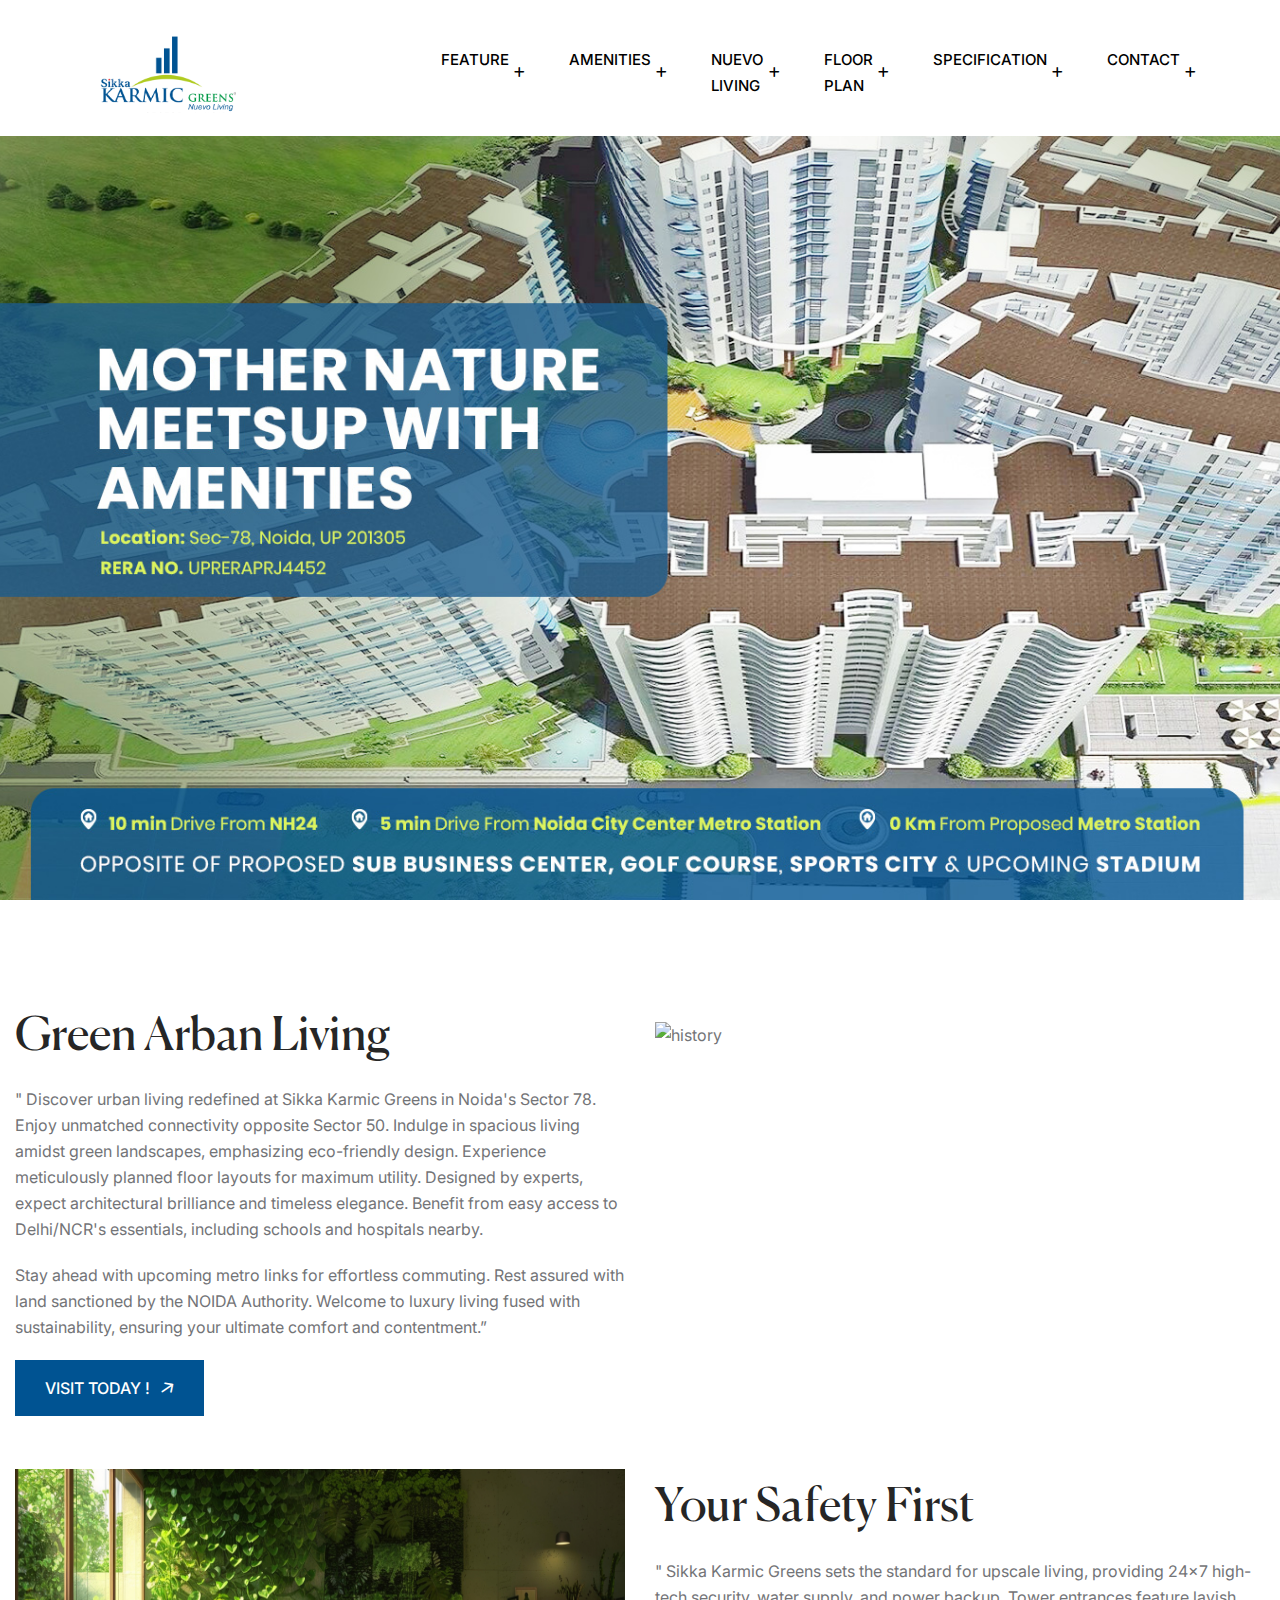
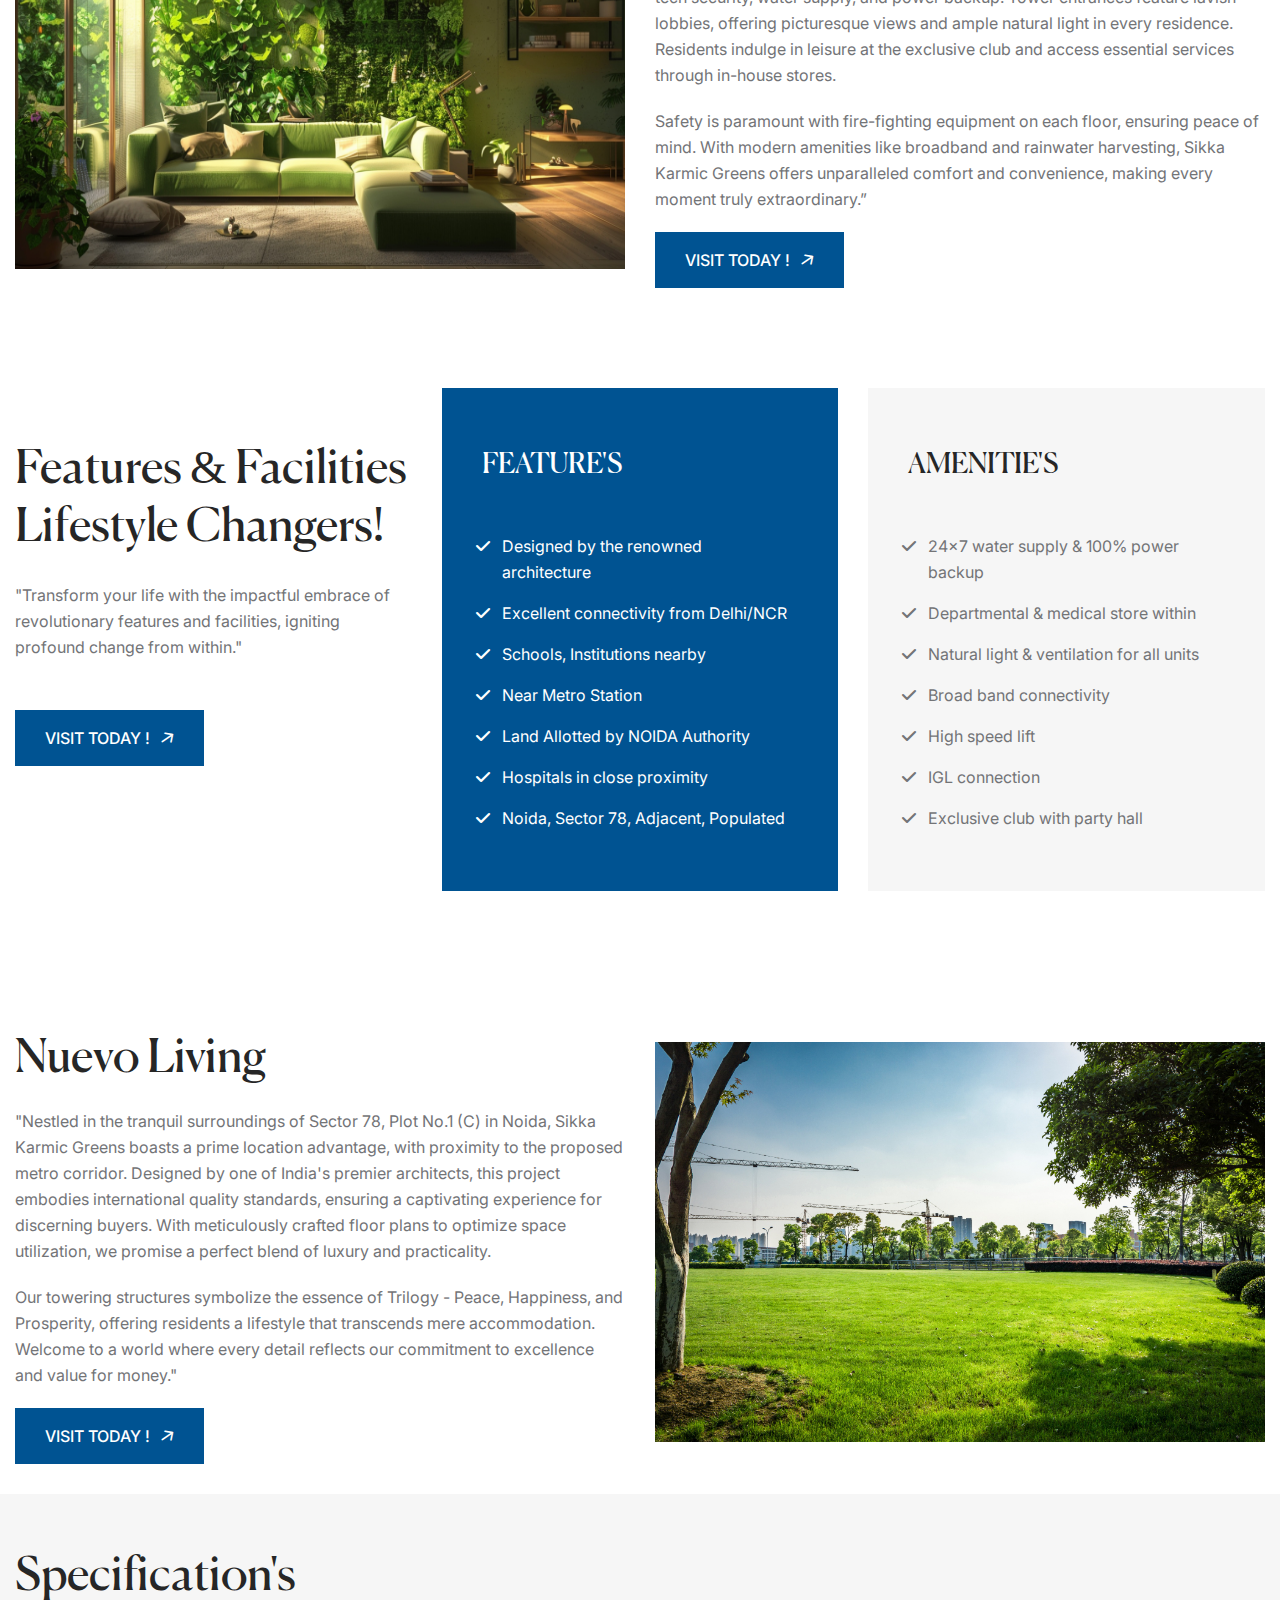
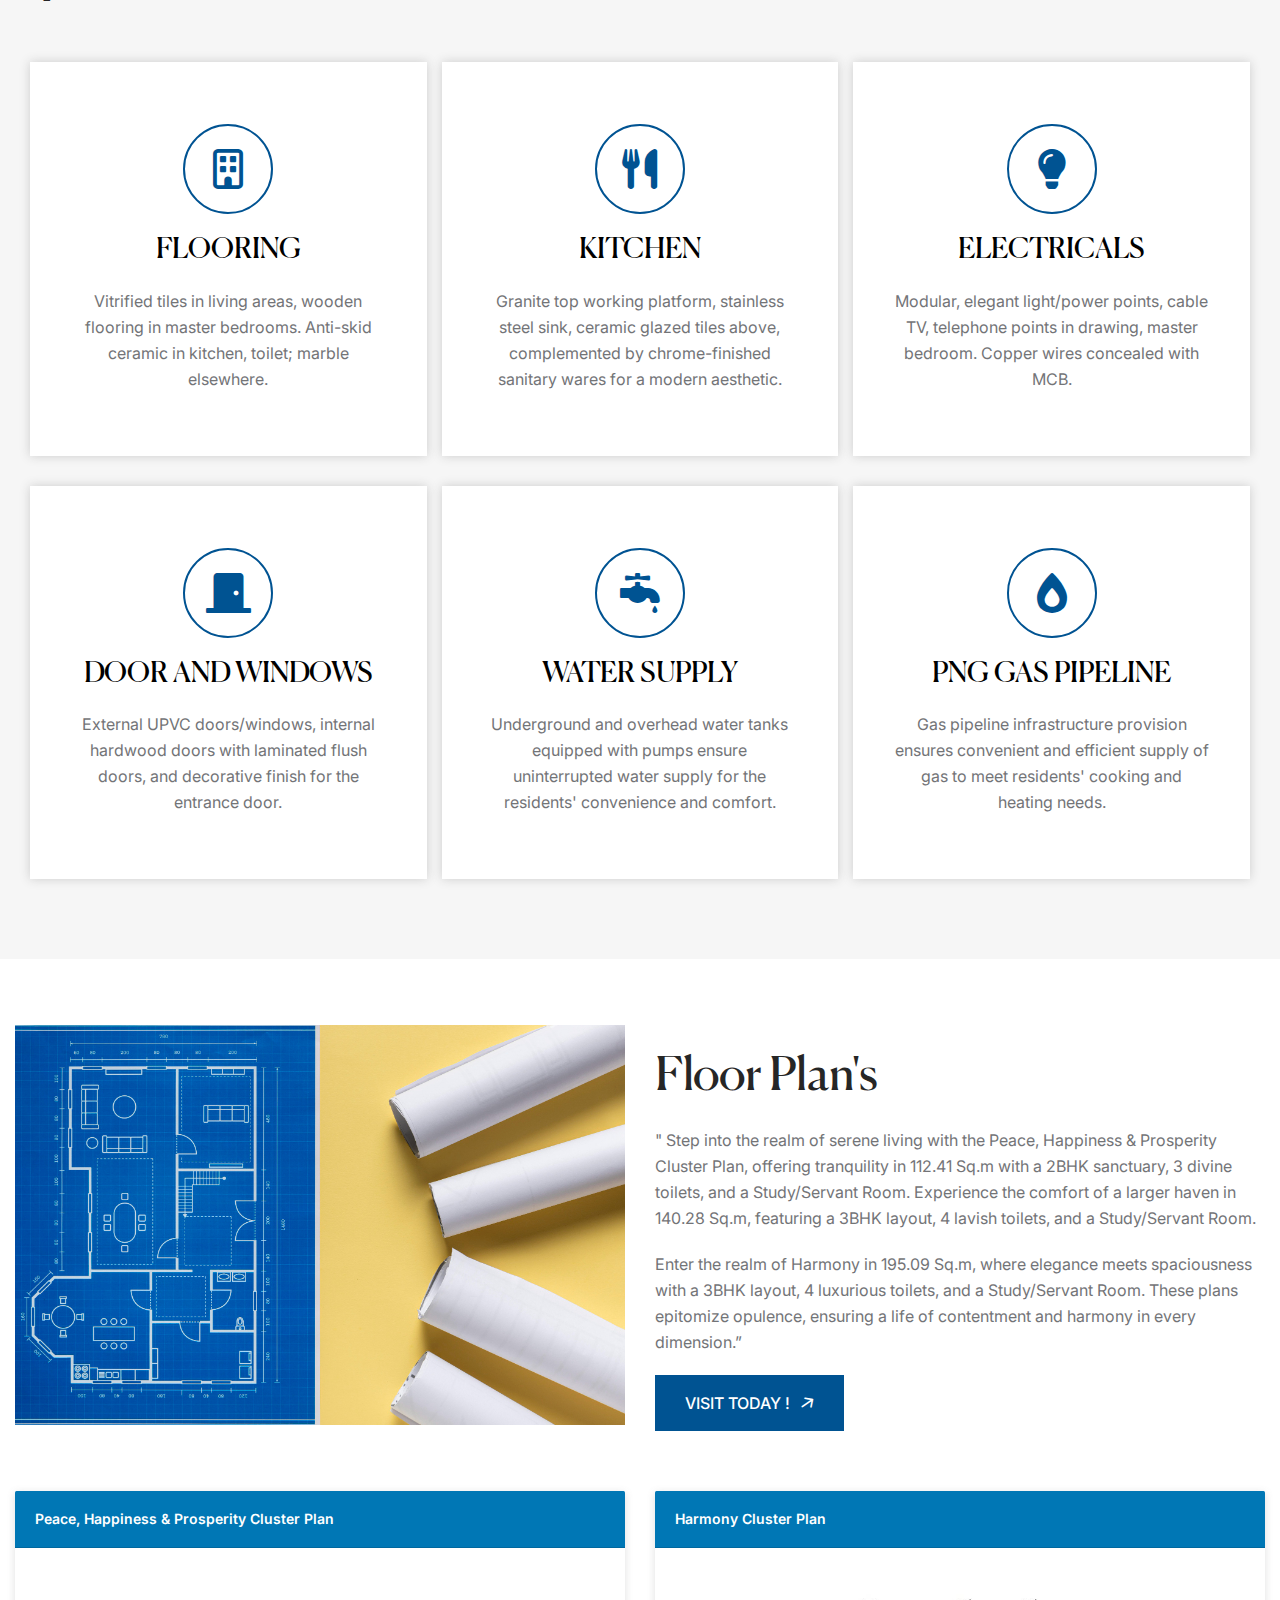
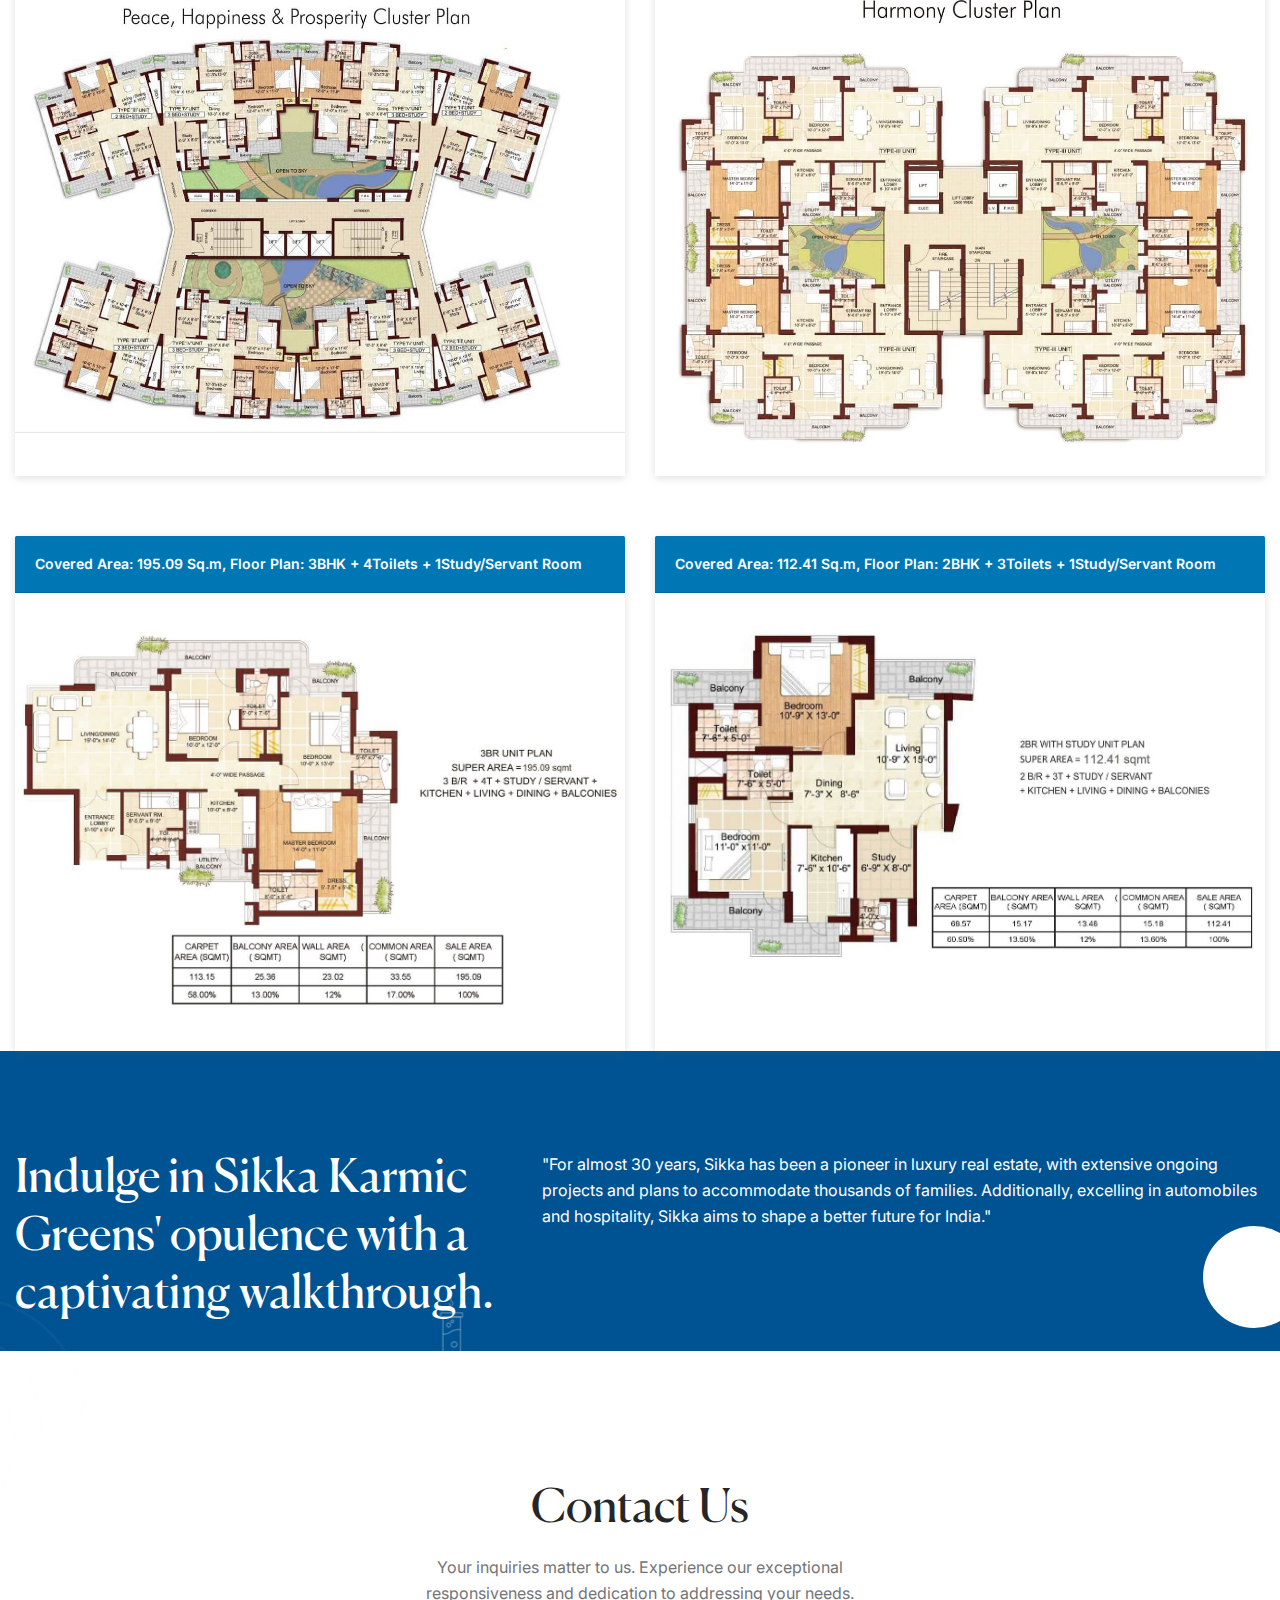
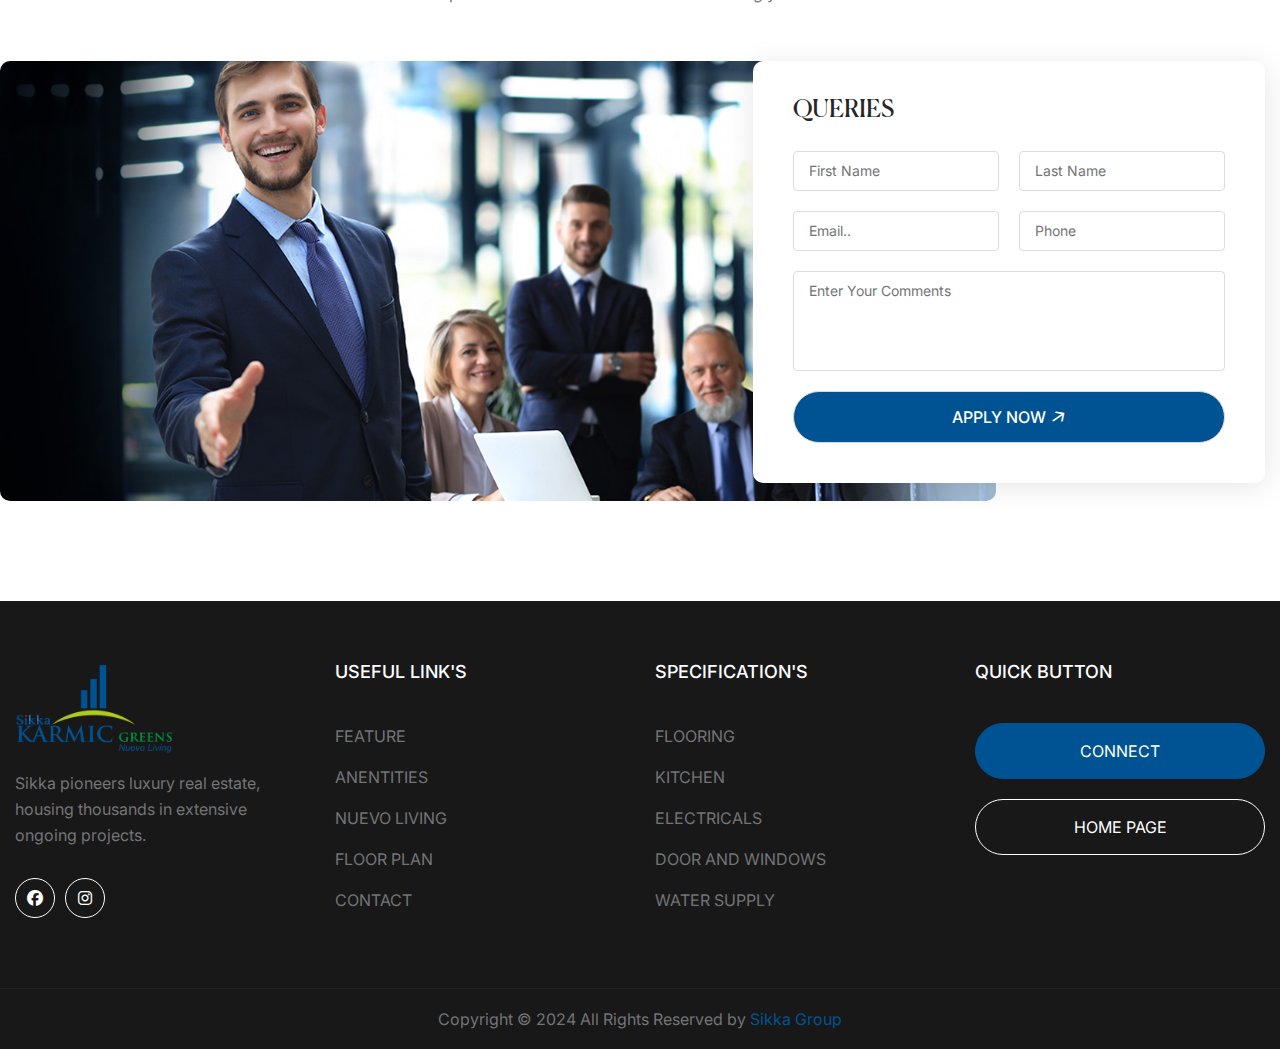
==== commit c31ba102: "thnq" ====
--- a/index.html
+++ b/index.html
@@ -41,7 +41,7 @@
                     <div class="header__wrapper">
                         <div class="header__logo">
                             <a href="index.html" class="header__logo--link">
-                                <img src="assets/logo-karmic1-V2.png" class="navbimages" alt="">
+                                <img src="assets/photos/logo-karmic1-V2.png" class="navbimages" alt="">
                             </a>
                         </div>
                         <div class="header__menu">
@@ -126,7 +126,7 @@
                 </div>
                 <div class="col-lg-6 col-md-11">
                     <div class="rts-history-image">
-                        <img src="assets/eco-city.jpg" alt="history">
+                        <img src="assets/photos/eco-city.jpg" alt="history">
                     </div>
 
                 </div>
@@ -140,7 +140,7 @@
             <div class="row g-5 justify-content-md-center justify-content-start align-items-center">
                 <div class="col-lg-6 col-md-11">
                     <div class="rts-history-image">
-                        <img src="assets/green-eco.jpg" alt="history">
+                        <img src="assets/photos/green-eco.jpg" alt="history">
                     </div>
                 </div>
                 <div class="col-lg-6 col-md-11">
@@ -292,7 +292,7 @@
                 </div>
                 <div class="col-lg-6 col-md-11">
                     <div class="rts-history-image">
-                        <img src="assets/3347.jpg" alt="history">
+                        <img src="assets/photos/3347.jpg" alt="history">
                     </div>
 
                 </div>
@@ -409,7 +409,7 @@
             <div class="row g-5 justify-content-md-center justify-content-start align-items-center mt-3">
                 <div class="col-lg-6 col-md-11">
                     <div class="rts-history-image">
-                        <img src="assets/2148540119.jpg" alt="history">
+                        <img src="assets/photos/2148540119.jpg" alt="history">
                     </div>
                 </div>
                 <div class="col-lg-6 col-md-11">
@@ -448,7 +448,7 @@
                         </div>
                         <div style="display: flex;align-items: center;justify-content: center;" class="mt-5">
 
-                            <img src="assets/karmic-t1.jpg" alt="history" class="">
+                            <img src="assets/photos/karmic-t1.jpg" alt="history" class="">
                         </div>
                     </div>
 
@@ -461,7 +461,7 @@
                             <p class="pece">Harmony Cluster Plan</p>
                         </div>
                         <div style="display: flex;align-items: center;justify-content: center;" class="mt-5">
-                            <img src="assets/karmic-t4.jpg" alt="history">
+                            <img src="assets/photos/karmic-t4.jpg" alt="history">
                         </div>
                     </div>
                 </div>
@@ -481,7 +481,7 @@
                             </p>
                         </div>
                         <div style="display: flex;align-items: center;justify-content: center;" class="mt-5">
-                            <img src="assets/karmic-t5.jpg" alt="history" class="">
+                            <img src="assets/photos/karmic-t5.jpg" alt="history" class="">
                         </div>
                     </div>
                 </div>
@@ -494,7 +494,7 @@
                                 1Study/Servant Room</p>
                         </div>
                         <div style="display: flex;align-items: center;justify-content: center;" class="mt-5">
-                            <img src="assets/karmic-t2.jpg" alt="history" class="">
+                            <img src="assets/photos/karmic-t2.jpg" alt="history" class="">
                         </div>
                     </div>
                 </div>
@@ -534,7 +534,7 @@
                       
                     ">
                                 <source
-                                    src="assets/657-sikka-karmic-greens-sector-78-noida-central-noida-uttar-pradesh-india-20240307113630.mp4"
+                                    src="assets/photos/657-sikka-karmic-greens-sector-78-noida-central-noida-uttar-pradesh-india-20240307113630.mp4"
                                     type="video/mp4">
                             </video>
                             <div class="rts-round-shape"></div>
@@ -573,7 +573,7 @@
             <div class="row justify-content-md-center">
                 <div class="col-md-11 col-lg-6 col-xl-7">
                     <div class="rts-admission-form-image">
-                        <img src="assets/cll.jpg" alt="">
+                        <img src="assets/photos/cll.jpg" alt="">
                     </div>
                     <!-- <div class="rts-section-big-text">
                         CONTACT US
@@ -600,7 +600,8 @@
 
                                     </div>
                                     <div class="single-input">
-                                        <input type="number" id="mobile" name="mobile" maxlength="10"
+                                        <input type="tel" id="mobile" name="mobile" maxlength="10"
+
                                             placeholder="Phone">
 
                                     </div>
@@ -613,7 +614,7 @@
                                     </div>
                                 </div>
                                 <div class="text-center">
-                                    <button onclick="sendCase()" type="submit"
+                                    <button  type="submit"
                                         class="rts-theme-btn rts-nbg-btn btn-arrow v2 full-btn">APPLY NOW <span><i
                                                 class="fa-sharp fa-regular fa-arrow-right"></i></span></button>
                                 </div>
@@ -641,7 +642,7 @@
                 <div class="col-lg-3 col-md-6 col-sm-6">
                     <div class="footer__widget">
                         <div class="footer__widget--logo">
-                            <a href="index.html"><img src="assets/logo-karmic1-V2.png" class="logofooter"
+                            <a href="index.html"><img src="assets/photos/logo-karmic1-V2.png" class="logofooter"
                                     alt="logo"></a>
                         </div>
                         <p class="footer__widget--description ">
@@ -749,7 +750,7 @@
     <!-- offcanvase menu -->
     <!-- header style two -->
     <div id="side-bar" class="side-bar">
-        <button class="close-icon-menu"><i class="far fa-times"></i></button>
+        <button class="close-icon-menu"><i class="fa-solid fa-xmark"></i></button>
 
         <div class="inner-main-wrapper-desk">
 
@@ -770,10 +771,10 @@
 
 
                     <li class="has-droupdown">
-                        <a href="#FEATURE" class="main">Feature</a>
+                        <a href="#Feature" class="main">Feature</a>
                     </li>
                     <li class="has-droupdown">
-                        <a href="#ANENTITIES" class="main">Amenities</a>
+                        <a href="#AMENITIES" class="main">Amenities</a>
                     </li>
 
 
@@ -893,10 +894,8 @@
         let email = document.getElementById("email").value;
         let mobile = document.getElementById("mobile").value;
         let message = document.getElementById("message").value;
-        // Regular expressions for validation
         let emailRegex = /^[^\s@]+@[^\s@]+\.[^\s@]+$/;
-        let mobileRegex = /^\d{10}$/;
-        // Validate each field
+        let mobileRegex = /^\+?\d{1,3}?[- .]?\(?\d{1,3}\)?[- .]?\d{1,4}[- .]?\d{4}$/;
         if (firstname === "" || lastname === "" || email === "" || mobile === "" ||  message === "") {
             alert("Please fill in all fields.");
             return;
@@ -906,9 +905,13 @@
             return;
         }
         if (!mobileRegex.test(mobile)) {
-            alert("Please enter a valid 10-digit mobile number.");
-            return;
-        }
+        alert("Please enter a valid mobile number.");
+        return;
+    }
+    if (mobile.startsWith("1") || mobile.startsWith("2") || mobile.startsWith("3") || mobile.startsWith("4") || mobile.startsWith("5")) {
+        alert("Mobile number cannot start with digits 1 to 5.");
+        return;
+    }
         emailjs.init("m1feBx_DdRLLSv5N0");
         let params = {
             firstname: firstname,
@@ -924,14 +927,23 @@
         emailjs.send(serviceID, templateID, params)
             .then(function (response) {
                 console.log('SUCCESS!', response.status, response.text);
-                alert("Email sent successfully!");
                 document.getElementById("emailForm").reset();
-            })
+                setTimeout(function() {
+                window.location.href = "thankyou.html";
+            }, 1000);
+        })
             .catch(function (error) {
                 console.log('FAILED...', error);
                 alert("Error sending email. Please try again later.");
             });
     }
+    document.getElementById("mobile").addEventListener("input", function(event) {
+    let mobileInput = event.target.value;
+    if (mobileInput.startsWith("1") || mobileInput.startsWith("2") || mobileInput.startsWith("3") || mobileInput.startsWith("4") || mobileInput.startsWith("5")) {
+        event.target.value = mobileInput.slice(0, -1);
+    }
+});
+    
 </script>
     <script>
         //faq[
--- a/assets/css/style.css
+++ b/assets/css/style.css
@@ -328,6 +328,12 @@
   .navbimages{
     width: 40% !important;
   }
+  .thnw{
+    font-size: 24px !important;
+  }
+  .thnw1{
+    font-size: 22px !important;
+  }
   .hujikl{
     height: 413px !important;
     padding: 0px !important;
@@ -17029,7 +17035,7 @@
     font-size: 18px;
   }
     .banner_imagemobile{
-      background-image: url("../../assets/Mobile.jpg");
+      background-image: url("../../assets/photos/Mobile.jpg");
       height: 80vh !important;
       background-position:center;
       background-repeat: no-repeat;
@@ -20065,7 +20071,7 @@
 }
 @media screen and (max-width: 992px) {
   .rts-campus.mobile-padding {
-    padding-bottom: 100px;
+    padding-bottom: 35px;
   }
 }
 .rts-campus .rt-shape {
@@ -24147,7 +24153,7 @@
   justify-content: center;
   margin-left: 14px;
   margin-top: -53px;
-  font-size: 27px;
+  font-size: 20px;
   background: var(--rt-primary-2);
 }
 
@@ -24618,7 +24624,7 @@
 }
 
 .banner_image {
-  background-image: url("../../assets/Web-Banner.jpg");
+  background-image: url("../../assets/photos/Web-Banner.jpg");
   height: 100vh;
   background-position:center;
   background-repeat: no-repeat;
@@ -24896,7 +24902,7 @@
   }
   
   .rts-application-form-content {
-height: 65vh;
+/* height: 55vh; */
   }
 
   .hujikl{
@@ -24931,4 +24937,15 @@
   }
   .card-header{
 background-color: #0077B5 !important;
-  }+  }
+  
+
+  /* thnqyou */
+.thnw{
+  font-size:55px;
+  font-weight: 500;
+}
+.thnw1{
+  font-size:35px;
+  font-weight: 500;
+}